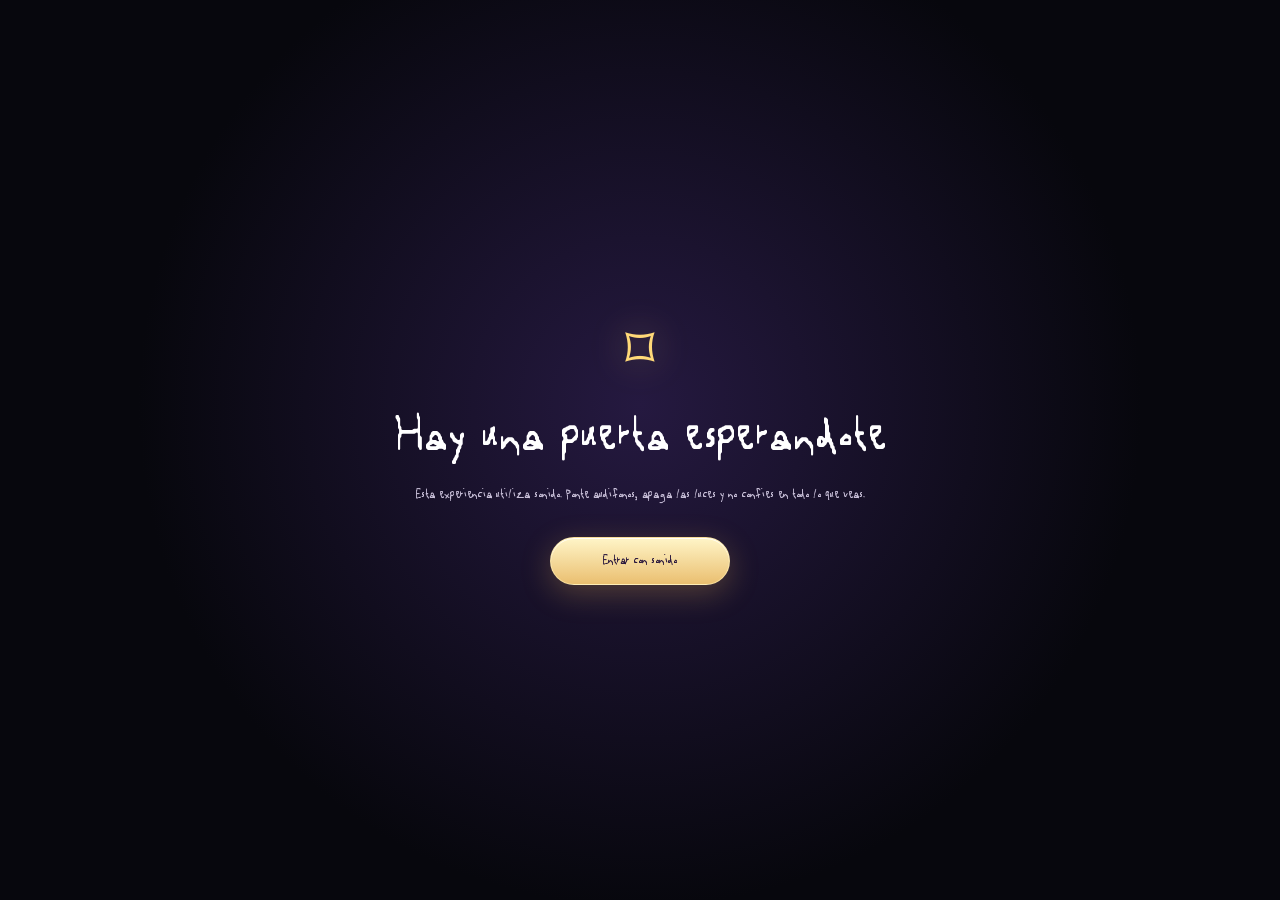
==== index.html @ 6c10de44 "Primer commit" ====
<!DOCTYPE html>
<html lang="es">
<head>
  <meta charset="UTF-8">
  <meta
    name="viewport"
    content="width=device-width, initial-scale=1, viewport-fit=cover"
  >
  <meta name="theme-color" content="#080611">

    <link rel="stylesheet" href="./css/global.css"/>
    <link rel="stylesheet" href="./css/pantalla_de_sonido.css"/>
    <link rel="stylesheet" href="./css/escena_1.css"/>
    <link rel="stylesheet" href="./css/escena_2_t_nel.css"/>
    <link rel="stylesheet" href="./css/escena_3_webie.css"/>
    <link rel="stylesheet" href="./css/talism_n.css"/>
    <link rel="stylesheet" href="./css/escena_4_sala_y_minijuego.css"/>
    <link rel="stylesheet" href="./css/escena_5_final.css"/>

  <title>Una puerta para ti</title>
  <link rel="preload" href="./media/img/tunnel_last_anim.webp" as="image">

</head>

<body>
  <div id="soundGate">
    <div class="gate-card">
      <div class="gate-symbol">⌑</div>
      <h1>Hay una puerta esperandote</h1>
      <p>
        Esta experiencia utiliza sonido. Ponte audifonos,
        apaga las luces y no confies en todo lo que veas.
      </p>
      <button id="startExperience" class="primary-button">
        Entrar con sonido
      </button>
    </div>
  </div>

  <!-- ESCENA 1 -->
  <section id="scene1" class="scene active">
    <div class="scene1-light"></div>
    <audio id="musicaFondo" src="./media/sounds/firstAudio.mp3" loop style="display: none;"></audio>
    <h2 id="invitation" class="invitation">
      Cuidado con lo que deseas…<br>
      ¿Lista para entrar?
    </h2>

    <div id="mouseTracks" class="mouse-tracks" aria-hidden="true">
      <!-- 
      <span>•</span><span>•</span><span>•</span><span>•</span>
      <span>•</span><span>•</span><span>•</span><span>•</span>
      <span>•</span><span>•</span><span>•</span><span>•</span>
       -->
    </div>


    <button id="littleDoor" class="little-door" aria-label="Abrir la pequeña puerta">
      <!-- 
      <span class="door-frame"></span>
      <span class="door-panel">
        <span class="door-detail"></span>
        <span class="knob"></span>
      </span> 
      -->
    </button>

    <div id="doorHint" class="door-hint">Haz clic en la puerta</div>
  </section>

  <!-- ESCENA 2 -->
    <audio id="audioSusurros" src="./media/sounds/WhispersSusurros.mp3" loop style="display: none;"></audio>  <section id="scene2" class="scene" aria-label="Túnel">

    <div class="tunnel"></div>
    <div class="tunnel-instruction">
      <h2>Sigue avanzando</h2>
      <p>Haz clic para agarrarte de la tela del tunel</p>
    </div>

    <div class="progress-track">
      <div id="tunnelProgress"></div>
    </div>

    <div id="leftHand" class="pov-hand left"></div>
    <div id="rightHand" class="pov-hand right"></div>

    <div id="whisper" class="whisper">Ven a caaaasa…</div>
  </section>

  <!-- ESCENA 3 -->
  <section id="scene3" class="scene">
    <div class="fog"></div>

    <div id="rider" class="rider">
      <div class="bike-wheel one"></div>
      <div class="bike-wheel two"></div>
      <div class="bike-body"></div>
      <div class="webie-body"></div>
      <div class="webie-head">
        <!-- <div id="mask" class="mask">☠</div> -->
        <div id="mask" class="mask"></div>
      </div>
    </div>

    <div class="dialogue">
      <strong>Webie</strong>
      <div id="dialogueText"></div>
      <button id="dialogueNext">Continuar ▸</button>
    </div>

    <div id="thrownTalisman" class="thrown-talisman">
      <svg class="talisman-svg" viewBox="0 0 100 100">
        <path
          class="talisman-stone"
          fill-rule="evenodd"
          d="M50 7 L94 86 Q96 92 88 91 L12 91 Q4 92 8 84 Z
             M50 37 A14 14 0 1 0 50 65 A14 14 0 1 0 50 37"
        />
        <path class="talisman-lines" d="M20 79 Q39 57 50 19 M81 79 Q63 58 50 19"/>
      </svg>
    </div>
  </section>

  <!-- ESCENA 4 -->
  <section id="scene4" class="scene">
    <div class="room">
      <div class="room-floor"></div>

      <div class="painting"></div>

      <div class="sofa">
        <div class="sofa-seat"></div>
      </div>

      <div class="clock">
        <div class="clock-face"></div>
        <div class="pendulum"></div>
      </div>

      <button id="buttonPainting" class="hidden-button" aria-label="Botón oculto">
        <span></span><span></span><span></span><span></span>
      </button>

      <button id="buttonSofa" class="hidden-button" aria-label="Botón oculto">
        <span></span><span></span><span></span><span></span>
      </button>

      <button id="buttonClock" class="hidden-button" aria-label="Botón oculto">
        <span></span><span></span><span></span><span></span>
      </button>

      <div id="lens" class="lens"></div>

      <button id="dragTalisman" class="drag-talisman" aria-label="Arrastrar talismán">
        <svg class="talisman-svg" viewBox="0 0 100 100">
          <path
            class="talisman-stone"
            fill-rule="evenodd"
            d="M50 7 L94 86 Q96 92 88 91 L12 91 Q4 92 8 84 Z
               M50 37 A14 14 0 1 0 50 65 A14 14 0 1 0 50 37"
          />
          <path class="talisman-lines" d="M20 79 Q39 57 50 19 M81 79 Q63 58 50 19"/>
        </svg>
      </button>

      <div id="enemyHand" class="hand-enemy">
        <div class="metal-palm"></div>
        <div class="needle"></div>
        <div class="needle"></div>
        <div class="needle"></div>
        <div class="needle"></div>
        <div class="needle"></div>
      </div>
    </div>

    <div class="game-hud">
      <div class="counter">
        Botones: <span id="buttonCount">0</span>/3
      </div>

      <div class="danger-track">
        <div id="dangerBar"></div>
      </div>
    </div>

    <p class="game-tip">
      Arrastra el talisman. Su agujero revela lo que la casa intenta esconder.
    </p>

    <div id="gameOver" class="game-over hidden">
      <div class="game-over-card">
        <h2>Te encontro</h2>
        <p>La casa cerro sus puertas. Pero todavia puedes intentarlo otra vez.</p>
        <button id="retryGame" class="primary-button">Volver a intentarlo</button>
      </div>
    </div>
  </section>

  <!-- ESCENA 5 -->
  <section id="scene5" class="scene">
    <div class="warm-room"></div>
    <div id="fireflies"></div>
    <div id="flowerBed" class="flower-bed"></div>

    <div class="final-content">
      <h1 class="final-title">La casa estaba guardando algo para ti…</h1>

      <div class="cake">
        <div class="candles" id="candles">
          <div class="candle"><span class="flame"></span></div>
          <div class="candle"><span class="flame"></span></div>
          <div class="candle"><span class="flame"></span></div>
          <div class="candle"><span class="flame"></span></div>
          <div class="candle"><span class="flame"></span></div>
        </div>

        <div class="cake-top"></div>
        <div class="cake-body"></div>

        <div class="cake-writing">
          Feliz cumpleaños,<br>
          <span data-girlfriend-name>Mi amor</span>
        </div>
      </div>

      <button id="wishButton" class="primary-button">
        Pedir un deseo
      </button>
    </div>

    <div id="starDust" class="star-dust"></div>

    <div id="letterModal" class="letter-modal">
      <div class="letter-layout">
        <article class="letter-paper">
          <h2>
            Para <span data-girlfriend-name>mi amor</span>:
          </h2>

          <div id="letterText"></div>

          <p id="signature" class="signature"></p>

          <button id="replay" class="replay">
            Volver a vivir la aventura
          </button>
        </article>

        <div class="polaroids">
          <div class="polaroid">
            <div id="photoOne" class="polaroid-image">♡</div>
            <p>Nosotros dos juntos</p>
          </div>

          <div class="polaroid">
            <div id="photoTwo" class="polaroid-image">♡</div>
            <p>Comiendo sushi</p>
          </div>
        </div>
      </div>
    </div>
  </section>

  <div id="whiteFlash" class="white-flash"></div>
  <div class="screen-vignette"></div>
  <script type="module" src="./js/main.js"></script>
</body >
</html>
---- css/global.css ----
:root {
    --ink: #07070d;
    --violet: #342263;
    --blue: #263c67;
    --gold: #ffd978;
    --green: #83b77a;
    --cream: #fff4d4;
    --danger: 0;
}

* {
    box-sizing: border-box;
}

@font-face {
    font-family: 'SlenderFont';
    src: url('../media/font/OMORI_GAME.ttf') format('truetype');
    font-weight: normal;
    font-style: normal;
    font-display: swap;
}


html,
body {
    width: 100%;
    height: 100%;
    margin: 0;
    overflow: hidden;
    background: #05050a;
    color: white;
    font-family: 'SlenderFont', Georgia, "Times New Roman", serif;
}

button {
    font: inherit;
}

/* La tipografía narrativa de las escenas 1 y 2 debe aplicarse también a
   botones y elementos con texto, sin afectar las escenas posteriores. */
#scene1,
#scene1 *,
#scene2,
#scene2 * {
    font-family: 'SlenderFont', Georgia, "Times New Roman", serif;
}

.scene {
    position: fixed;
    inset: 0;
    display: grid;
    place-items: center;
    visibility: hidden;
    opacity: 0;
    overflow: hidden;
    pointer-events: none;
    transition: opacity 900ms ease, visibility 900ms;
}

.scene.active {
    visibility: visible;
    opacity: 1;
    pointer-events: auto;
}

.hidden {
    display: none !important;
}

.screen-vignette {
    position: fixed;
    inset: 0;
    z-index: 100;
    pointer-events: none;
    background:
        radial-gradient(circle at center, transparent 35%, rgba(0, 0, 0, 0.3) 70%),
        linear-gradient(rgba(255, 255, 255, 0.018), rgba(0, 0, 0, 0.04));
    box-shadow: inset 0 0 100px #000;
    mix-blend-mode: multiply;
}

.primary-button {
    position: relative;
    z-index: 5;
    min-width: 180px;
    padding: 14px 24px;
    border: 1px solid rgba(255, 235, 172, 0.65);
    border-radius: 999px;
    color: #2b193e;
    background: linear-gradient(#fff5c8, #eabf70);
    box-shadow:
        0 8px 30px rgba(255, 197, 84, 0.25),
        inset 0 1px rgba(255, 255, 255, 0.9);
    cursor: pointer;
    transition: transform 180ms, box-shadow 180ms;
}

.primary-button:hover {
    transform: translateY(-2px) scale(1.03);
    box-shadow: 0 12px 35px rgba(255, 197, 84, 0.42);
}
---- css/pantalla_de_sonido.css ----
/* PANTALLA DE SONIDO */
#soundGate {
    position: fixed;
    inset: 0;
    z-index: 500;
    display: grid;
    place-items: center;
    padding: 24px;
    text-align: center;
    background:
        radial-gradient(circle at 50% 45%, #251940, #07070d 62%);
    transition: opacity 700ms, visibility 700ms;
}

#soundGate.closed {
    opacity: 0;
    visibility: hidden;
    pointer-events: none;
}

.gate-card {
    max-width: 520px;
}

.gate-symbol {
    margin-bottom: 16px;
    color: var(--gold);
    font-size: 58px;
    filter: drop-shadow(0 0 18px rgba(255, 216, 120, 0.45));
    animation: gateFloat 2.4s ease-in-out infinite;
}

.gate-card h1 {
    margin: 0 0 10px;
    font-size: clamp(30px, 7vw, 60px);
    font-weight: 400;
}

.gate-card p {
    margin: 0 0 28px;
    color: #c8bfd8;
    line-height: 1.7;
}

@keyframes gateFloat {
    50% {
        transform: translateY(-8px);
    }
}
---- css/escena_1.css ----
/* ESCENA 1 */
#scene1 {
    background:
        linear-gradient(rgba(2, 2, 8, 0.8), rgba(2, 2, 8, 0.94)),
        repeating-linear-gradient(90deg,
            #272233 0 4px,
            #17131f 4px 34px,
            #31283d 34px 37px,
            #17131f 37px 68px);
    perspective: 900px;
}
*/


.invitation {
    position: absolute;
    top: 12%;
    width: min(90%, 650px);
    margin: 0;
    color: #f6e9d3;
    text-align: center;
    font-family: 'SlenderFont';
    font-size: clamp(22px, 4vw, 38px);
    font-weight: 400;
    letter-spacing: 0.02em;
    text-shadow: 0 0 14px #000, 2px 2px #302141;
    opacity: 0;
    transform: translateY(-8px);
    transition: opacity 1s, transform 1s;
}

.invitation.visible {
    opacity: 1;
    transform: translateY(0);
    animation: nervousText 2.8s infinite;
}

@keyframes nervousText {

    0%,
    100% {
        translate: 0 0;
    }

    48% {
        translate: 0.5px -0.5px;
    }

    50% {
        translate: -0.5px 0.5px;
    }
}

.scene1-light {
    position: absolute;

    width: clamp(320px, 46.8vw, 535px);
    height: auto;
    aspect-ratio: 768 / 1024;

    bottom: 13%;
    padding: 0;
    border: 0;
    transform: translateY(26.8%);
    transition: 0.85s;

    background: url("../media/img/door_glow.webp") no-repeat center;
    background-size: contain;
    pointer-events: none;

    -webkit-mask-image: radial-gradient(ellipse at center, black 10%, transparent 100%);
    mask-image: radial-gradient(ellipse at center, black 10%, transparent 100%);
}

.little-door {
    position: absolute;
    bottom: 13%;

    width: clamp(90px, 13vw, 150px);
    height: auto;
    aspect-ratio: 213 / 360;

    padding: 0;
    border: 0;
    background: url("../media/img/door_texture.jpg") no-repeat center;
    background-size: contain;
    cursor: pointer;
    transition: 0.85s;
    transform-origin: left;
    transform-style: preserve-3d;

    filter: drop-shadow(0 20px 20px rgba(0, 0, 0, 0.65));
}


.little-door.open {
    transform: rotateY(-116deg);
}

.door-hint {
    position: absolute;
    bottom: 5%;
    color: #a99ab8;
    font-size: 14px;
    letter-spacing: 0.14em;
    text-transform: uppercase;
    opacity: 0;
    transition: opacity 600ms;
}

.door-hint.visible {
    opacity: 1;
}

.mouse-tracks {
    position: absolute;
    top: 67%;
    left: -10%;
    display: flex;
    gap: 27px;
    color: rgba(240, 225, 201, 0.6);
    font-size: 16px;
    opacity: 0;
    pointer-events: none;
}

.mouse-tracks.walking {
    animation: mouseRun 2.5s linear forwards;
}

.mouse-tracks span:nth-child(even) {
    transform: translateY(10px) rotate(30deg);
}

@keyframes mouseRun {
    0% {
        left: -10%;
        opacity: 0;
    }

    10%,
    80% {
        opacity: 1;
    }

    100% {
        left: 108%;
        opacity: 0;
    }
}
---- css/escena_2_t_nel.css ----
/* ESCENA 2: TÚNEL */
#scene2 {
    background: #080411;
    cursor: pointer;

}

.tunnel {
    position: absolute;
    inset: 0%;
    background: url("../media/img/tunnel.webp") no-repeat center fixed;
    background-size: 100%;
    height: 100vh;
    margin: 0;

    filter: saturate(0.9);
}

.tunnel-lastframe {
    position: absolute;
    inset: 0%;
    background: url("../media/img/tunnel_last_anim.webp") no-repeat center fixed;
    background-size: 100%;
    height: 100vh;
    margin: 0;

}


.tunnel-instruction {
    position: absolute;
    top: 10%;
    z-index: 4;
    max-width: 90%;
    text-align: center;
    text-shadow: 0 3px 10px #000;

    opacity: 0;
    transition: 0.75s;
}

.tunnel-instruction h2 {
    margin: 0 0 8px;
    font-size: clamp(25px, 5vw, 45px);
    font-weight: 400;
}

.tunnel-instruction p {
    margin: 0;
    color: #c8bed9;
}

.tunnel-instruction.visible {
    opacity: 1;
}

.progress-track {
    position: absolute;
    top: 23%;
    z-index: 4;
    width: min(380px, 74vw);
    height: 7px;
    overflow: hidden;
    border: 1px solid rgba(255, 255, 255, 0.25);
    border-radius: 99px;
    background: rgba(0, 0, 0, 0.4);
    opacity: 0;
    transition: 0.75s;
}

.progress-track.visible {
    opacity: 1;
    transition: 0s;
}

#tunnelProgress {
    width: 0;
    height: 100%;
    background: linear-gradient(90deg, #8ea7dc, #fff0b1);
    box-shadow: 0 0 16px #9dc5ff;
    transition: width 400ms;
}

.pov-hand {
    position: absolute;
    bottom: -30%;
    z-index: 5;
    width: clamp(900px, 130vw, 2400px);
    aspect-ratio: 16 / 9;
    height: auto;
    background-repeat: no-repeat;
    background-position: center;
    background-size: contain;
    filter: drop-shadow(0 13px 12px #000);
    transform-origin: bottom center;
}

.pov-hand.left {
    left: -25%;
    background-image: url("../media/coraline/brazo1.png");
    transform: rotate(-8deg);
}

.pov-hand.right {
    right: -25%;
    background-image: url("../media/coraline/brazo2.png");
    transform: rotate(8deg);
}


.pov-hand.left.pull {
    animation: pullLeft 600ms ease;
}

.pov-hand.right.pull {
    animation: pullRight 600ms ease;
}

@keyframes pullLeft {
    40% {
        transform: translate(25%, -31%) rotate(10deg);
    }
}

@keyframes pullRight {
    40% {
        transform: translate(-25%, -31%) rotate(-10deg);
    }
}

.whisper {
    position: absolute;
    right: 8%;
    top: 43%;
    z-index: 4;
    color: rgba(231, 220, 255, 0);
    font-size: clamp(17px, 4vw, 32px);
    font-style: italic;
    text-shadow: 0 0 12px #b8a7ff;
    pointer-events: none;
}

.whisper.speaking {
    animation: whisper 2.8s ease;
}

@keyframes whisper {

    0%,
    100% {
        opacity: 0;
        transform: translateX(30px);
    }

    35%,
    70% {
        opacity: 0.65;
        color: rgba(231, 220, 255, 0.65);
        transform: translateX(0);
    }
}
---- css/escena_3_webie.css ----
/* ESCENA 3: WEBIE */
#scene3 {
    background:
        linear-gradient(rgba(65, 69, 77, 0.78), rgba(16, 18, 24, 0.96)),
        repeating-linear-gradient(90deg,
            #656a71 0 2px,
            #454950 2px 90px);
}

.fog {
    position: absolute;
    inset: -30%;
    background:
        radial-gradient(ellipse, rgba(223, 229, 230, 0.22), transparent 55%);
    filter: blur(14px);
    animation: fogMove 8s linear infinite alternate;
}

@keyframes fogMove {
    to {
        transform: translateX(20%) scale(1.15);
    }
}

.rider {
    position: absolute;
    left: 50%;
    bottom: 28%;
    width: 280px;
    height: 250px;
    z-index: 2;
    transform: translateX(120vw) rotate(-8deg);
    transition: transform 1.25s cubic-bezier(.14, .76, .25, 1);
}

.rider.arrived {
    transform: translateX(-50%) rotate(0);
}

/* .bike-wheel {
    position: absolute;
    bottom: 0;
    width: 86px;
    height: 86px;
    border: 9px solid #11141a;
    border-radius: 50%;
    box-shadow: inset 0 0 0 3px #80868d;
}

.bike-wheel::after {
    content: "";
    position: absolute;
    inset: 12px;
    border: 1px dashed #8b9299;
    border-radius: 50%;
}

.bike-wheel.one {
    left: 19px;
}

.bike-wheel.two {
    right: 15px;
} */

.bike-body {
    /* position: absolute;
    left: 70px;
    bottom: 44px;
    width: 150px;
    height: 45px;
    border-radius: 50% 15% 30% 20%;
    background: linear-gradient(#2f3b45, #11161c);
    transform: skewX(-15deg);
    box-shadow: 0 8px 13px #000; */

        position: absolute;

            left: 69%;
            transform: translateX(-50%);
            top: 39%;
            width: 24vw;
            height: auto;
            aspect-ratio: 667/438;

            background: url("../media/img/moto.png") center / contain no-repeat;
            background-size: 100%;
}

.webie-body {
    position: absolute;

    left: 50%;
    transform: translateX(-50%);
    top: -45%;
    width: 20vw;
    height: auto;
    aspect-ratio: 1;

    background: url("../media/webie/webie_1_body.png") center / contain no-repeat;
    background-size: 100%;
    /* background: linear-gradient(90deg, #252a34, #11141a); */
    /* transform: rotate(-8deg); */
}

.webie-head {
    position: absolute;

    left: 50%;
    transform: translateX(-50%);
    top: -45%;
    width: 20vw;
    height: auto;
    aspect-ratio: 1;

    background: url("../media/webie/webie_1_head.png") center / contain no-repeat;
    background-size: 100%;
    animation: 0.4s;
}

.webie-head.tilt {
    top: -44%;
}

/* .mask {
    position: absolute;
    inset: -3px;
    display: grid;
    place-items: center;
    border-radius: 42%;
    color: #1a1c20;
    background: linear-gradient(120deg, #d2d7d7, #626a6d);
    font-size: 40px;
    transition: transform 700ms;
    transform-origin: top center;
}

.mask.lifted {
    transform: translateY(-70%) rotate(-22deg);
}  */

.dialogue {
    position: absolute;
    left: 50%;
    bottom: 5%;
    z-index: 5;
    width: min(780px, 92%);
    min-height: 125px;
    padding: 21px 26px;
    border: 1px solid rgba(210, 222, 231, 0.3);
    border-radius: 8px;
    background: rgba(8, 11, 17, 0.89);
    box-shadow: 0 18px 50px #000;
    transform: translateX(-50%);
}

.dialogue strong {
    color: #b6d0cf;
    letter-spacing: 0.1em;
    text-transform: uppercase;
}

#dialogueText {
    min-height: 48px;
    color: #e8eaec;
    line-height: 1.6;
}

#dialogueNext {
    float: right;
    padding: 7px 13px;
    border: 0;
    color: #d8e6e4;
    background: transparent;
    cursor: pointer;
}

.thrown-talisman {
    position: absolute;
    z-index: 10;
    width: 85px;
    height: 85px;
    opacity: 0;
    filter: drop-shadow(0 0 12px #b5ff97);
    pointer-events: none;
}

.thrown-talisman.throw {
    animation: throwTalisman 1.15s ease-in forwards;
}

@keyframes throwTalisman {
    0% {
        left: 50%;
        top: 42%;
        opacity: 1;
        transform: scale(.3) rotate(0);
    }

    100% {
        left: calc(100% - 115px);
        top: calc(100% - 120px);
        opacity: 1;
        transform: scale(1) rotate(760deg);
    }
}
---- css/talism_n.css ----
/* TALISMÁN */
.talisman-svg {
    width: 100%;
    height: 100%;
    overflow: visible;
}

.talisman-stone {
    fill: #739f68;
    stroke: #b1d99d;
    stroke-width: 4;
}

.talisman-lines {
    fill: none;
    stroke: rgba(31, 68, 37, 0.7);
    stroke-width: 2;
}
---- css/escena_4_sala_y_minijuego.css ----
/* ESCENA 4: SALA Y MINIJUEGO */
#scene4 {
    display: block;
    background: #111620;
}

.game-hud {
    position: absolute;
    top: max(15px, env(safe-area-inset-top));
    left: 50%;
    z-index: 30;
    display: flex;
    align-items: center;
    gap: 18px;
    width: min(90%, 680px);
    padding: 10px 16px;
    border: 1px solid rgba(202, 218, 223, 0.2);
    border-radius: 999px;
    background: rgba(6, 10, 15, 0.78);
    backdrop-filter: blur(8px);
    transform: translateX(-50%);
}

.counter {
    min-width: 110px;
    color: #d8e7e4;
    font-size: 14px;
    letter-spacing: 0.08em;
    text-transform: uppercase;
}

.danger-track {
    flex: 1;
    height: 9px;
    overflow: hidden;
    border-radius: 99px;
    background: #232933;
    box-shadow: inset 0 0 5px #000;
}

#dangerBar {
    width: 0;
    height: 100%;
    background: linear-gradient(90deg, #c49448, #9c2737);
    box-shadow: 0 0 10px #e34a55;
    transition: width 500ms;
}

.room {
    position: absolute;
    inset: 0;
    overflow: hidden;
    background:
        linear-gradient(rgba(28, 36, 49, 0.48), rgba(4, 8, 13, 0.72)),
        repeating-linear-gradient(90deg,
            #28313d 0 3px,
            #1b222d 3px 76px);
    filter: grayscale(0.35) saturate(0.65);
}

.room-floor {
    position: absolute;
    left: -10%;
    right: -10%;
    bottom: -5%;
    height: 36%;
    background:
        repeating-linear-gradient(100deg,
            #15181d 0 35px,
            #292d32 36px 39px,
            #15181d 40px 75px);
    transform: perspective(700px) rotateX(58deg);
    transform-origin: bottom;
    box-shadow: inset 0 20px 40px #05070a;
}

.painting {
    position: absolute;
    top: 19%;
    left: 12%;
    width: clamp(120px, 19vw, 255px);
    height: clamp(105px, 29vh, 235px);
    border: 13px ridge #33333b;
    background:
        radial-gradient(circle at 60% 40%, #6a747a, transparent 15%),
        linear-gradient(130deg, #11171c, #36434b 45%, #101317);
    box-shadow: 12px 16px 25px rgba(0, 0, 0, .6);
    transform: rotate(-2deg);
}

.painting::after {
    content: "";
    position: absolute;
    inset: 12%;
    border-radius: 50% 50% 40% 40%;
    background: rgba(3, 5, 8, 0.55);
    clip-path: polygon(35% 0, 65% 0, 85% 100%, 15% 100%);
}

.sofa {
    position: absolute;
    left: 31%;
    bottom: 15%;
    width: clamp(270px, 42vw, 610px);
    height: clamp(140px, 30vh, 280px);
    border-radius: 42% 42% 13% 13% / 42% 42% 16% 16%;
    background:
        repeating-linear-gradient(90deg,
            rgba(255, 255, 255, .035) 0 4px,
            transparent 4px 45px),
        linear-gradient(#37404b, #171d25);
    border: 5px solid #10151b;
    box-shadow: 0 25px 45px #000;
}

.sofa::before,
.sofa::after {
    content: "";
    position: absolute;
    bottom: -24%;
    width: 24px;
    height: 30%;
    background: #12151a;
}

.sofa::before {
    left: 13%;
}

.sofa::after {
    right: 13%;
}

.sofa-seat {
    position: absolute;
    left: 5%;
    right: 5%;
    bottom: 6%;
    height: 38%;
    border: 4px solid #171c23;
    border-radius: 18px 18px 28px 28px;
    background: #29323d;
    box-shadow: inset 0 9px 13px rgba(255, 255, 255, .04);
}

.clock {
    position: absolute;
    top: 14%;
    right: 8%;
    width: clamp(90px, 13vw, 155px);
    height: 67%;
    border: 7px ridge #26272c;
    border-radius: 60px 60px 4px 4px;
    background: linear-gradient(90deg, #15171b, #313239, #111317);
    box-shadow: 14px 16px 28px #000;
    transform: skewY(-1deg);
}

.clock-face {
    position: absolute;
    top: 5%;
    left: 12%;
    width: 76%;
    aspect-ratio: 1;
    border: 8px solid #191d22;
    border-radius: 50%;
    background:
        conic-gradient(from 2deg, #9399a0 0 1deg, #d8d5c8 1deg 29deg);
    box-shadow: inset 0 0 15px #000;
}

.clock-face::before,
.clock-face::after {
    content: "";
    position: absolute;
    left: 50%;
    top: 50%;
    width: 3px;
    height: 32%;
    background: #15181b;
    transform-origin: top;
}

.clock-face::before {
    transform: rotate(165deg);
}

.clock-face::after {
    transform: rotate(255deg);
    height: 23%;
}

.pendulum {
    position: absolute;
    left: 50%;
    top: 31%;
    width: 5px;
    height: 53%;
    background: #777052;
    transform-origin: top;
    animation: pendulum 1.4s ease-in-out infinite alternate;
}

.pendulum::after {
    content: "";
    position: absolute;
    left: 50%;
    bottom: -15px;
    width: 38px;
    height: 38px;
    border-radius: 50%;
    background: radial-gradient(circle at 35% 30%, #b6a760, #554719);
    transform: translateX(-50%);
}

@keyframes pendulum {
    from {
        rotate: -13deg;
    }

    to {
        rotate: 13deg;
    }
}

.hidden-button {
    position: absolute;
    z-index: 12;
    width: clamp(40px, 5vw, 60px);
    aspect-ratio: 1;
    padding: 0;
    border: 3px solid #050508;
    border-radius: 50%;
    opacity: 0.025;
    background:
        radial-gradient(circle at 32% 27%, #5e6370, #050508 48%, #000);
    box-shadow:
        inset 0 0 0 5px #121217,
        0 0 22px transparent;
    cursor: default;
    transition: opacity 180ms, filter 180ms, transform 180ms;
}

.hidden-button span {
    position: absolute;
    width: 15%;
    aspect-ratio: 1;
    border-radius: 50%;
    background: #020204;
    box-shadow: inset 0 1px 2px #4a4a4f;
}

.hidden-button span:nth-child(1) {
    left: 25%;
    top: 25%;
}

.hidden-button span:nth-child(2) {
    right: 25%;
    top: 25%;
}

.hidden-button span:nth-child(3) {
    left: 25%;
    bottom: 25%;
}

.hidden-button span:nth-child(4) {
    right: 25%;
    bottom: 25%;
}

.hidden-button::after {
    content: "";
    position: absolute;
    left: 47%;
    top: 73%;
    width: 2px;
    height: 42px;
    background: #09090c;
    transform: rotate(12deg);
}

.hidden-button.revealed {
    opacity: 1;
    filter: brightness(1.9) drop-shadow(0 0 13px white);
    transform: scale(1.08);
    cursor: pointer;
}

.hidden-button.collected {
    animation: collectButton 600ms ease forwards;
    pointer-events: none;
}

@keyframes collectButton {
    60% {
        opacity: 1;
        transform: scale(1.7) rotate(160deg);
        filter: brightness(4);
    }

    100% {
        opacity: 0;
        transform: scale(0) rotate(300deg);
    }
}

#buttonPainting {
    left: 20%;
    top: 29%;
}

#buttonSofa {
    left: 47%;
    top: 78%;
}

#buttonClock {
    right: 11%;
    top: 39%;
}

.lens {
    position: absolute;
    z-index: 20;
    width: 180px;
    height: 180px;
    border: 5px solid rgba(137, 191, 119, 0.7);
    border-radius: 50%;
    pointer-events: none;
    backdrop-filter: grayscale(1) brightness(1.8) contrast(1.5);
    box-shadow:
        0 0 0 9999px rgba(0, 0, 0, 0.08),
        inset 0 0 24px rgba(197, 255, 175, 0.3),
        0 0 20px rgba(139, 220, 111, 0.28);
    transform: translate(-50%, -50%);
}

.drag-talisman {
    position: absolute;
    z-index: 25;
    width: 72px;
    height: 72px;
    padding: 0;
    border: 0;
    background: transparent;
    filter: drop-shadow(0 0 10px #b6f794);
    transform: translate(-50%, -50%);
    cursor: grab;
    touch-action: none;
}

.drag-talisman:active {
    cursor: grabbing;
}

.hand-enemy {
    position: absolute;
    right: -2%;
    top: 21%;
    z-index: 18;
    width: min(470px, 48vw);
    height: 55%;
    pointer-events: none;
    filter: drop-shadow(-16px 18px 12px #000);
    transform:
        translateX(calc(108% - var(--danger) * 0.96%)) rotate(-9deg);
    transition: transform 800ms cubic-bezier(.2, .75, .2, 1);
}

.metal-palm {
    position: absolute;
    right: 0;
    top: 32%;
    width: 44%;
    height: 35%;
    border: 5px solid #281d1b;
    border-radius: 50% 20% 42% 20%;
    background:
        repeating-linear-gradient(30deg,
            transparent 0 10px,
            rgba(255, 255, 255, .06) 11px 12px),
        linear-gradient(120deg, #6d6058, #211b1b 70%);
    box-shadow: inset 0 0 25px #100b0b;
}

.needle {
    position: absolute;
    right: 32%;
    width: 58%;
    height: 8%;
    border: 3px solid #281c1a;
    border-radius: 100% 5px 5px 100%;
    background: linear-gradient(#92877f, #302625 50%, #756961);
    clip-path: polygon(0 50%, 100% 0, 100% 100%);
    transform-origin: right center;
}

.needle:nth-child(2) {
    top: 19%;
    rotate: 30deg;
}

.needle:nth-child(3) {
    top: 31%;
    rotate: 14deg;
}

.needle:nth-child(4) {
    top: 43%;
    rotate: 1deg;
}

.needle:nth-child(5) {
    top: 55%;
    rotate: -14deg;
}

.needle:nth-child(6) {
    top: 67%;
    rotate: -28deg;
}

.game-tip {
    position: absolute;
    left: 50%;
    bottom: 3%;
    z-index: 29;
    margin: 0;
    padding: 8px 14px;
    border-radius: 99px;
    color: #becbcf;
    background: rgba(4, 8, 12, 0.68);
    font-size: 13px;
    text-align: center;
    transform: translateX(-50%);
    pointer-events: none;
}

.game-over {
    position: absolute;
    inset: 0;
    z-index: 80;
    display: grid;
    place-items: center;
    padding: 22px;
    text-align: center;
    background: rgba(5, 4, 8, 0.92);
}

.game-over-card h2 {
    margin: 0 0 8px;
    color: #d2ccd7;
    font-size: clamp(35px, 8vw, 70px);
    font-weight: 400;
}

.game-over-card p {
    margin: 0 0 24px;
    color: #a99eaf;
}
---- css/escena_5_final.css ----
/* ESCENA 5: FINAL */
#scene5 {
    background:
        radial-gradient(circle at 50% 42%, rgba(255, 236, 154, 0.44), transparent 34%),
        linear-gradient(#624b7f 0 45%, #314f3f 45% 100%);
}

.warm-room {
    position: absolute;
    inset: 0;
    background:
        repeating-linear-gradient(90deg,
            rgba(255, 230, 184, 0.04) 0 5px,
            transparent 5px 75px);
    animation: warmReveal 1.8s both;
}

@keyframes warmReveal {
    from {
        filter: grayscale(1) brightness(.2);
    }

    to {
        filter: none;
    }
}

.magic-light {
    position: absolute;
    width: 6px;
    height: 6px;
    border-radius: 50%;
    background: #fff2a8;
    box-shadow: 0 0 12px 4px #fbd56e;
    animation: firefly 4s ease-in-out infinite alternate;
}

@keyframes firefly {
    to {
        transform: translate(35px, -65px) scale(.5);
        opacity: .45;
    }
}

.flower-bed {
    position: absolute;
    left: 0;
    right: 0;
    bottom: 0;
    height: 28%;
    overflow: hidden;
    pointer-events: none;
}

.flower {
    position: absolute;
    bottom: -15px;
    width: 8px;
    height: var(--height);
    border-radius: 9px;
    background: linear-gradient(90deg, #245335, #72a35a);
    transform-origin: bottom;
    animation: growFlower 1.6s cubic-bezier(.13, .8, .18, 1) both;
    animation-delay: var(--delay);
}

.flower::before,
.flower::after {
    content: "";
    position: absolute;
    top: -18px;
    width: 29px;
    height: 39px;
    border-radius: 80% 15% 80% 20%;
    background: var(--color);
    box-shadow: 0 0 14px var(--color);
}

.flower::before {
    left: -20px;
    rotate: -23deg;
}

.flower::after {
    left: 1px;
    rotate: 23deg;
    transform: scaleX(-1);
}

@keyframes growFlower {
    from {
        transform: scaleY(0);
    }
}

.final-content {
    position: relative;
    z-index: 10;
    display: flex;
    flex-direction: column;
    align-items: center;
    margin-top: -2vh;
    text-align: center;
}

.final-title {
    margin: 0 0 7px;
    color: #fff4ca;
    font-size: clamp(25px, 5vw, 52px);
    font-weight: 400;
    text-shadow: 0 3px 15px #30192e;
}

.cake {
    position: relative;
    width: clamp(250px, 43vw, 430px);
    height: clamp(180px, 31vw, 300px);
    margin-top: 60px;
    filter: drop-shadow(0 24px 22px rgba(38, 14, 26, 0.45));
}

.cake-top {
    position: absolute;
    left: 5%;
    right: 5%;
    top: 3%;
    height: 31%;
    border-radius: 50%;
    background: radial-gradient(ellipse at center, #ffd9e3, #e783a8 68%, #a43f67);
    border: 4px solid #8d3f62;
    z-index: 2;
}

.cake-body {
    position: absolute;
    left: 5%;
    right: 5%;
    top: 18%;
    height: 65%;
    border-radius: 0 0 35px 35px;
    background:
        repeating-linear-gradient(0deg,
            #f6b4c9 0 29px,
            #fff0d2 30px 48px,
            #cb638b 49px 57px);
    border: 4px solid #8d3f62;
    overflow: hidden;
}

.cake-writing {
    position: absolute;
    left: 7%;
    right: 7%;
    top: 38%;
    z-index: 4;
    color: #79254e;
    font-family: "Brush Script MT", cursive;
    font-size: clamp(21px, 4vw, 42px);
    line-height: 1.05;
    transform: rotate(-2deg);
    text-shadow: 0 1px #ffd8e5;
}

.candles {
    position: absolute;
    left: 16%;
    right: 16%;
    top: -29%;
    z-index: 1;
    display: flex;
    justify-content: space-around;
}

.candle {
    position: relative;
    width: 12px;
    height: 70px;
    border-radius: 5px;
    background: repeating-linear-gradient(30deg, #fff1bb 0 7px, #dd7c9f 8px 14px);
}

.flame {
    position: absolute;
    left: 50%;
    top: -29px;
    width: 17px;
    height: 29px;
    border-radius: 50% 50% 40% 40%;
    background: radial-gradient(circle at 50% 68%, white, #ffd859 35%, #e77b2e 72%);
    box-shadow: 0 0 19px 6px #ffd65b;
    transform: translateX(-50%);
    animation: flame 700ms infinite alternate;
    transition: opacity 450ms, transform 450ms;
}

.candles.out .flame {
    opacity: 0;
    transform: translateX(-50%) scale(0);
}

@keyframes flame {
    to {
        transform: translateX(-50%) skewX(6deg) scale(.88, 1.05);
    }
}

#wishButton {
    margin-top: -10px;
}

.star-dust {
    position: absolute;
    inset: 0;
    z-index: 20;
    overflow: hidden;
    pointer-events: none;
}

.star {
    position: absolute;
    left: 50%;
    top: 55%;
    color: #fff2a1;
    font-size: var(--size);
    text-shadow: 0 0 10px #fff;
    animation: explodeStar 1.8s ease-out forwards;
}

@keyframes explodeStar {
    to {
        opacity: 0;
        transform:
            translate(var(--x), var(--y)) rotate(var(--rotation)) scale(.2);
    }
}

.letter-modal {
    position: absolute;
    inset: 0;
    z-index: 40;
    display: grid;
    place-items: center;
    padding: 25px;
    overflow-y: auto;
    background: rgba(22, 11, 31, 0.76);
    backdrop-filter: blur(9px);
    opacity: 0;
    visibility: hidden;
    transition: opacity 900ms, visibility 900ms;
}

.letter-modal.visible {
    opacity: 1;
    visibility: visible;
}

.letter-layout {
    display: grid;
    grid-template-columns: minmax(260px, 540px) minmax(200px, 410px);
    gap: 35px;
    align-items: center;
    width: min(1050px, 100%);
    margin: auto;
}

.letter-paper {
    position: relative;
    padding: clamp(25px, 5vw, 55px);
    color: #4e3547;
    background:
        linear-gradient(rgba(255, 255, 255, .2), transparent),
        #fff5dc;
    box-shadow: 0 25px 60px rgba(0, 0, 0, .4);
    transform: rotate(-1deg);
}

.letter-paper::before {
    content: "";
    position: absolute;
    inset: 12px;
    border: 1px solid rgba(123, 73, 91, 0.25);
    pointer-events: none;
}

.letter-paper h2 {
    margin-top: 0;
    color: #793f64;
    font-weight: 400;
}

#letterText {
    white-space: pre-line;
    line-height: 1.75;
}

.signature {
    text-align: right;
    font-family: "Brush Script MT", cursive;
    font-size: 28px;
}

.polaroids {
    position: relative;
    min-height: 460px;
}

.polaroid {
    position: absolute;
    width: min(225px, 60vw);
    padding: 12px 12px 46px;
    color: #614756;
    background: #fffaf0;
    box-shadow: 0 15px 25px rgba(0, 0, 0, .35);
}

.polaroid:first-child {
    left: 0;
    top: 20px;
    rotate: -8deg;
}

.polaroid:last-child {
    right: 0;
    top: 200px;
    rotate: 7deg;
}

.polaroid::before {
    content: "";
    position: absolute;
    left: 50%;
    top: -150px;
    width: 1px;
    height: 150px;
    background: linear-gradient(transparent, #ecd377);
}

.polaroid-image {
    display: grid;
    place-items: center;
    width: 100%;
    aspect-ratio: 1 / 1.08;
    overflow: hidden;
    color: rgba(255, 255, 255, .8);
    background:
        radial-gradient(circle at 50% 35%, #e9afca, transparent 30%),
        linear-gradient(145deg, #685989, #3e6b70);
    font-size: 58px;
}

.polaroid-image img {
    width: 100%;
    height: 100%;
    object-fit: cover;
}

.polaroid p {
    position: absolute;
    left: 0;
    right: 0;
    bottom: 4px;
    margin: 0;
    text-align: center;
    font-family: "Brush Script MT", cursive;
    font-size: 20px;
}

.replay {
    margin-top: 24px;
    padding: 8px 14px;
    border: 0;
    color: #75556a;
    background: transparent;
    cursor: pointer;
    text-decoration: underline;
}

.white-flash {
    position: fixed;
    inset: 0;
    z-index: 300;
    background: white;
    opacity: 0;
    visibility: hidden;
    pointer-events: none;
}

.white-flash.flash {
    animation: whiteFlash 1.4s ease;
}

@keyframes whiteFlash {
    0% {
        opacity: 0;
        visibility: visible;
    }

    25% {
        opacity: 1;
    }

    100% {
        opacity: 0;
        visibility: hidden;
    }
}

@media (max-width: 720px) {
    .dialogue {
        bottom: 3%;
    }

    .rider {
        bottom: 34%;
        scale: .82;
    }

    .lens {
        width: 145px;
        height: 145px;
    }

    .drag-talisman {
        width: 60px;
        height: 60px;
    }

    .game-tip {
        width: 88%;
        bottom: 2%;
    }

    .letter-layout {
        grid-template-columns: 1fr;
    }

    .letter-modal {
        align-items: start;
    }

    .polaroids {
        min-height: 560px;
    }

    .polaroid:first-child {
        left: 4%;
    }

    .polaroid:last-child {
        right: 4%;
        top: 270px;
    }
}
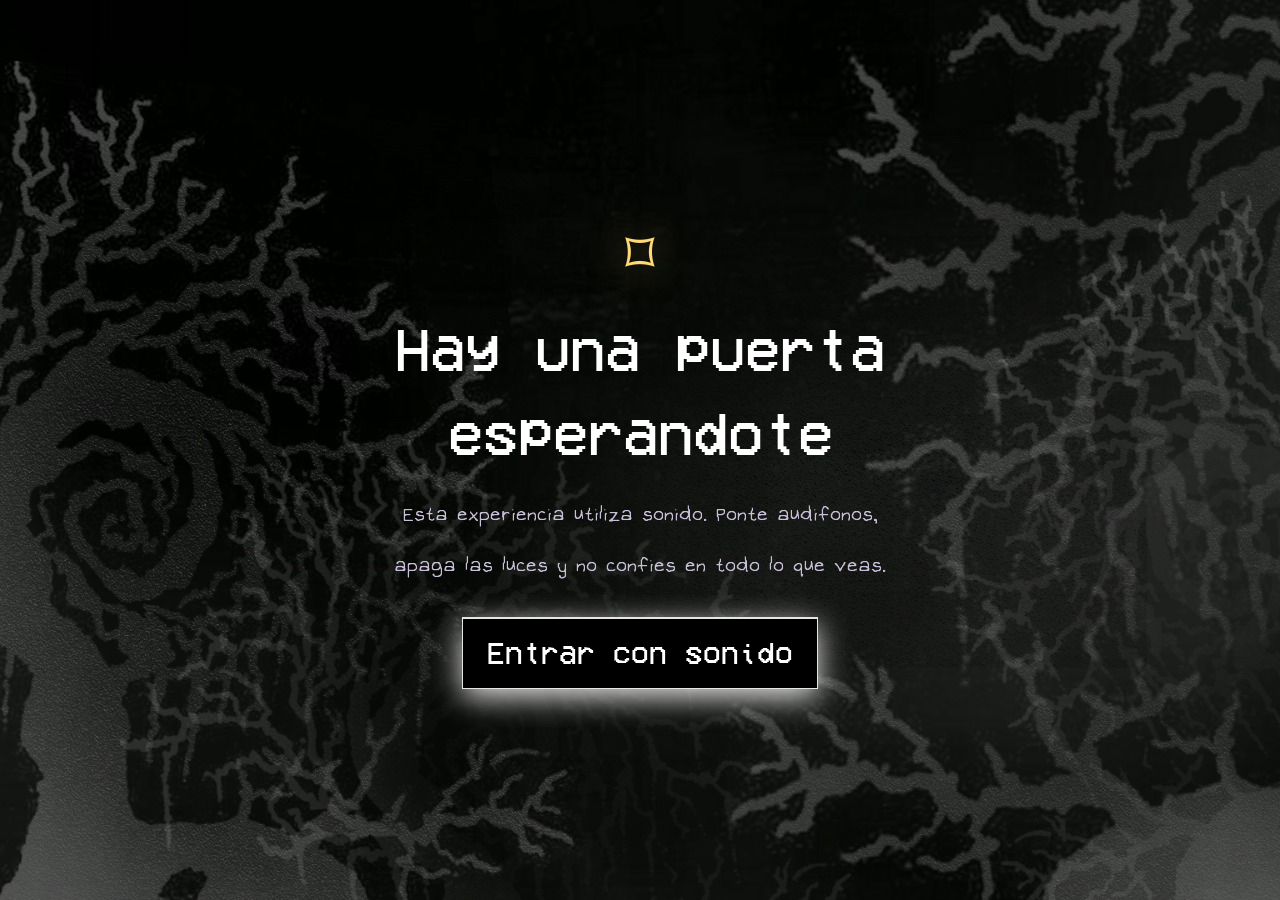
==== commit eaf7f1b0: "Escribe aquí una descripción breve de tus cambios" ====
--- a/index.html
+++ b/index.html
@@ -1,24 +1,22 @@
 <!DOCTYPE html>
 <html lang="es">
+
 <head>
   <meta charset="UTF-8">
-  <meta
-    name="viewport"
-    content="width=device-width, initial-scale=1, viewport-fit=cover"
-  >
+  <meta name="viewport" content="width=device-width, initial-scale=1, viewport-fit=cover">
   <meta name="theme-color" content="#080611">
 
-    <link rel="stylesheet" href="./css/global.css"/>
-    <link rel="stylesheet" href="./css/pantalla_de_sonido.css"/>
-    <link rel="stylesheet" href="./css/escena_1.css"/>
-    <link rel="stylesheet" href="./css/escena_2_t_nel.css"/>
-    <link rel="stylesheet" href="./css/escena_3_webie.css"/>
-    <link rel="stylesheet" href="./css/talism_n.css"/>
-    <link rel="stylesheet" href="./css/escena_4_sala_y_minijuego.css"/>
-    <link rel="stylesheet" href="./css/escena_5_final.css"/>
+  <link rel="stylesheet" href="./css/global.css" />
+  <link rel="stylesheet" href="./css/pantalla_de_sonido.css" />
+  <link rel="stylesheet" href="./css/escena_1.css" />
+  <link rel="stylesheet" href="./css/escena_2_t_nel.css" />
+  <link rel="stylesheet" href="./css/escena_3_webie.css" />
+  <link rel="stylesheet" href="./css/talism_n.css" />
+  <link rel="stylesheet" href="./css/escena_4_sala_y_minijuego.css" />
+  <link rel="stylesheet" href="./css/escena_5_final.css" />
 
   <title>Una puerta para ti</title>
-  <link rel="preload" href="./media/img/tunnel_last_anim.webp" as="image">
+  <link rel="preload" href="./media/img/tunnel_last_anim.webp" as="image" type="image/webp">
 
 </head>
 
@@ -47,7 +45,7 @@
     </h2>
 
     <div id="mouseTracks" class="mouse-tracks" aria-hidden="true">
-      <!-- 
+      <!--
       <span>•</span><span>•</span><span>•</span><span>•</span>
       <span>•</span><span>•</span><span>•</span><span>•</span>
       <span>•</span><span>•</span><span>•</span><span>•</span>
@@ -56,12 +54,12 @@
 
 
     <button id="littleDoor" class="little-door" aria-label="Abrir la pequeña puerta">
-      <!-- 
+      <!--
       <span class="door-frame"></span>
       <span class="door-panel">
         <span class="door-detail"></span>
         <span class="knob"></span>
-      </span> 
+      </span>
       -->
     </button>
 
@@ -69,7 +67,8 @@
   </section>
 
   <!-- ESCENA 2 -->
-    <audio id="audioSusurros" src="./media/sounds/WhispersSusurros.mp3" loop style="display: none;"></audio>  <section id="scene2" class="scene" aria-label="Túnel">
+  <audio id="audioSusurros" src="./media/sounds/WhispersSusurros.mp3" loop style="display: none;"></audio>
+  <section id="scene2" class="scene" aria-label="Túnel">
 
     <div class="tunnel"></div>
     <div class="tunnel-instruction">
@@ -88,89 +87,68 @@
   </section>
 
   <!-- ESCENA 3 -->
+  <!-- ESCENA 3 -->
   <section id="scene3" class="scene">
-    <div class="fog"></div>
-
-    <div id="rider" class="rider">
-      <div class="bike-wheel one"></div>
-      <div class="bike-wheel two"></div>
-      <div class="bike-body"></div>
-      <div class="webie-body"></div>
-      <div class="webie-head">
-        <!-- <div id="mask" class="mask">☠</div> -->
-        <div id="mask" class="mask"></div>
-      </div>
-    </div>
-
+
+    <!-- Lienzo con la misma proporción que las imágenes -->
+    <div class="scene3-stage">
+
+      <!-- Fondo completo -->
+      <img class="scene3-background" src="./media/webie/wybiebackground.png" alt="" draggable="false">
+
+      <div class="fog"></div>
+
+      <!-- Capas transparentes de Webie -->
+      <div id="rider" class="rider">
+        <div class="webie-container">
+
+          <!-- Webie estático con la boca cerrada -->
+          <div class="webie-idle"></div>
+
+          <!-- Webie que aparece mientras habla -->
+          <div class="webie-body"></div>
+
+          <div class="webie-head">
+            <div id="mask" class="mask"></div>
+          </div>
+
+        </div>
+      </div>
+    </div>
+
+    <!-- Interfaz sobre el lienzo -->
     <div class="dialogue">
       <strong>Webie</strong>
       <div id="dialogueText"></div>
       <button id="dialogueNext">Continuar ▸</button>
     </div>
 
-    <div id="thrownTalisman" class="thrown-talisman">
-      <svg class="talisman-svg" viewBox="0 0 100 100">
-        <path
-          class="talisman-stone"
-          fill-rule="evenodd"
-          d="M50 7 L94 86 Q96 92 88 91 L12 91 Q4 92 8 84 Z
-             M50 37 A14 14 0 1 0 50 65 A14 14 0 1 0 50 37"
-        />
-        <path class="talisman-lines" d="M20 79 Q39 57 50 19 M81 79 Q63 58 50 19"/>
-      </svg>
-    </div>
+    <div id="thrownTalisman" class="thrown-talisman talisman-img"></div>
+
   </section>
 
   <!-- ESCENA 4 -->
   <section id="scene4" class="scene">
     <div class="room">
-      <div class="room-floor"></div>
-
-      <div class="painting"></div>
-
-      <div class="sofa">
-        <div class="sofa-seat"></div>
-      </div>
-
-      <div class="clock">
-        <div class="clock-face"></div>
-        <div class="pendulum"></div>
-      </div>
-
-      <button id="buttonPainting" class="hidden-button" aria-label="Botón oculto">
-        <span></span><span></span><span></span><span></span>
-      </button>
-
-      <button id="buttonSofa" class="hidden-button" aria-label="Botón oculto">
-        <span></span><span></span><span></span><span></span>
-      </button>
-
-      <button id="buttonClock" class="hidden-button" aria-label="Botón oculto">
-        <span></span><span></span><span></span><span></span>
-      </button>
+      <div class="buttons-layer">
+        <button id="buttonPainting" class="hidden-button soul0" aria-label="Botón oculto">
+          <span></span><span></span><span></span><span></span>
+        </button>
+
+        <button id="buttonSofa" class="hidden-button soul1" aria-label="Botón oculto">
+          <span></span><span></span><span></span><span></span>
+        </button>
+
+        <button id="buttonClock" class="hidden-button soul2" aria-label="Botón oculto">
+          <span></span><span></span><span></span><span></span>
+        </button>
+      </div>
 
       <div id="lens" class="lens"></div>
 
-      <button id="dragTalisman" class="drag-talisman" aria-label="Arrastrar talismán">
-        <svg class="talisman-svg" viewBox="0 0 100 100">
-          <path
-            class="talisman-stone"
-            fill-rule="evenodd"
-            d="M50 7 L94 86 Q96 92 88 91 L12 91 Q4 92 8 84 Z
-               M50 37 A14 14 0 1 0 50 65 A14 14 0 1 0 50 37"
-          />
-          <path class="talisman-lines" d="M20 79 Q39 57 50 19 M81 79 Q63 58 50 19"/>
-        </svg>
-      </button>
-
-      <div id="enemyHand" class="hand-enemy">
-        <div class="metal-palm"></div>
-        <div class="needle"></div>
-        <div class="needle"></div>
-        <div class="needle"></div>
-        <div class="needle"></div>
-        <div class="needle"></div>
-      </div>
+      <button id="dragTalisman" class="drag-talisman talisman-img" aria-label="Arrastrar talismán"></button>
+
+      <div id="enemyHand" class="hand-enemy"></div>
     </div>
 
     <div class="game-hud">
@@ -189,7 +167,7 @@
 
     <div id="gameOver" class="game-over hidden">
       <div class="game-over-card">
-        <h2>Te encontro</h2>
+        <h2>Te encontró</h2>
         <p>La casa cerro sus puertas. Pero todavia puedes intentarlo otra vez.</p>
         <button id="retryGame" class="primary-button">Volver a intentarlo</button>
       </div>
@@ -199,70 +177,71 @@
   <!-- ESCENA 5 -->
   <section id="scene5" class="scene">
     <div class="warm-room"></div>
-    <div id="fireflies"></div>
-    <div id="flowerBed" class="flower-bed"></div>
+
+    <div id="fireflies" class="fireflies" aria-hidden="true"></div>
 
     <div class="final-content">
-      <h1 class="final-title">La casa estaba guardando algo para ti…</h1>
-
-      <div class="cake">
-        <div class="candles" id="candles">
-          <div class="candle"><span class="flame"></span></div>
-          <div class="candle"><span class="flame"></span></div>
-          <div class="candle"><span class="flame"></span></div>
-          <div class="candle"><span class="flame"></span></div>
-          <div class="candle"><span class="flame"></span></div>
-        </div>
-
-        <div class="cake-top"></div>
-        <div class="cake-body"></div>
-
-        <div class="cake-writing">
-          Feliz cumpleaños,<br>
-          <span data-girlfriend-name>Mi amor</span>
-        </div>
-      </div>
+      <h1 class="final-title">
+        La casa estaba guardando algo para ti…
+      </h1>
 
       <button id="wishButton" class="primary-button">
         Pedir un deseo
       </button>
     </div>
 
-    <div id="starDust" class="star-dust"></div>
-
-    <div id="letterModal" class="letter-modal">
-      <div class="letter-layout">
-        <article class="letter-paper">
-          <h2>
-            Para <span data-girlfriend-name>mi amor</span>:
-          </h2>
-
-          <div id="letterText"></div>
-
-          <p id="signature" class="signature"></p>
-
-          <button id="replay" class="replay">
-            Volver a vivir la aventura
-          </button>
-        </article>
-
-        <div class="polaroids">
-          <div class="polaroid">
-            <div id="photoOne" class="polaroid-image">♡</div>
-            <p>Nosotros dos juntos</p>
-          </div>
-
-          <div class="polaroid">
-            <div id="photoTwo" class="polaroid-image">♡</div>
-            <p>Comiendo sushi</p>
-          </div>
+    <div id="starDust" class="star-dust" aria-hidden="true"></div>
+
+    <div id="letterModal" class="letter-modal" role="dialog" aria-modal="true" aria-hidden="true">
+      <div class="letter-scroll">
+        <div class="letter-layout">
+
+          <!-- Carta -->
+          <article class="letter-paper">
+            <h2>
+              Para <span data-girlfriend-name>mi amor</span>:
+            </h2>
+
+            <div id="letterText"></div>
+
+            <p id="signature" class="signature"></p>
+
+            <button id="replay" class="replay">
+              Volver a vivir la aventura
+            </button>
+          </article>
+
+          <!-- Nuestras fotos -->
+          <aside class="polaroids" aria-label="Nuestras fotos">
+
+            <figure class="polaroid polaroid-one">
+              <div id="photoOne" class="polaroid-image">
+                <img src="./media/zusethyyo/juntos.jpg" alt="Nosotros dos juntos" draggable="false">
+              </div>
+
+              <figcaption>Nosotros dos juntos ♡</figcaption>
+            </figure>
+
+            <figure class="polaroid polaroid-two">
+              <div id="photoTwo" class="polaroid-image">
+                <img src="./media/zusethyyo/adiccion.jpg" alt="Comiendo sushi" draggable="false">
+              </div>
+
+              <figcaption>Comiendo sushi ♡</figcaption>
+            </figure>
+
+          </aside>
         </div>
-      </div>
-    </div>
-  </section>
-
-  <div id="whiteFlash" class="white-flash"></div>
-  <div class="screen-vignette"></div>
-  <script type="module" src="./js/main.js"></script>
-</body >
+
+        <p class="scroll-hint">
+          Desliza para seguir leyendo ↓
+        </p>
+      </div>
+    </div>
+
+    <div id="whiteFlash" class="white-flash"></div>
+    <div class="screen-vignette"></div>
+    <script type="module" src="./js/main.js"></script>
+</body>
+
 </html>
--- a/css/global.css
+++ b/css/global.css
@@ -12,12 +12,29 @@
     box-sizing: border-box;
 }
 
+/* 1. Definir la fuente OMORI */
 @font-face {
-    font-family: 'SlenderFont';
-    src: url('../media/font/OMORI_GAME.ttf') format('truetype');
-    font-weight: normal;
-    font-style: normal;
-    font-display: swap;
+  font-family: 'omori';
+  src: url('../media/font/omori2.ttf') format('truetype'); 
+  
+  /* Corregido a truetype */
+}
+
+/* 2. Definir la fuente VCR */
+@font-face {
+  font-family: 'VCR';
+  src: url('../media/font/vcr.ttf') format('truetype'); /* Movido aquí dentro */
+}
+
+/* 3. Aplicar las fuentes a los elementos */
+h1, h2, h3, h4, h5, h6 {
+  font-family: 'VCR', sans-serif;
+}
+
+body, p {
+  font-family: 'omori', sans-serif;
+  font-size: 30px;   /* Aumenta el tamaño global del texto normal */
+  line-height: 1.4;  /* Da un poco de espacio entre líneas para que sea legible */
 }
 
 
@@ -29,7 +46,7 @@
     overflow: hidden;
     background: #05050a;
     color: white;
-    font-family: 'SlenderFont', Georgia, "Times New Roman", serif;
+    font-family: 'VCR', Georgia, "Times New Roman", serif;
 }
 
 button {
@@ -42,7 +59,7 @@
 #scene1 *,
 #scene2,
 #scene2 * {
-    font-family: 'SlenderFont', Georgia, "Times New Roman", serif;
+    font-family: 'VCR', Georgia, "Times New Roman", serif;
 }
 
 .scene {
@@ -84,12 +101,11 @@
     z-index: 5;
     min-width: 180px;
     padding: 14px 24px;
-    border: 1px solid rgba(255, 235, 172, 0.65);
-    border-radius: 999px;
-    color: #2b193e;
-    background: linear-gradient(#fff5c8, #eabf70);
+    border: 1px solid rgba(255, 255, 255, 0.9);
+    color: #fff;
+    background: #000;
     box-shadow:
-        0 8px 30px rgba(255, 197, 84, 0.25),
+        0 8px 30px rgba(255, 255, 255, 0.9),
         inset 0 1px rgba(255, 255, 255, 0.9);
     cursor: pointer;
     transition: transform 180ms, box-shadow 180ms;
@@ -97,5 +113,5 @@
 
 .primary-button:hover {
     transform: translateY(-2px) scale(1.03);
-    box-shadow: 0 12px 35px rgba(255, 197, 84, 0.42);
+    box-shadow: 0 12px 35px #ac1000;
 }
--- a/css/pantalla_de_sonido.css
+++ b/css/pantalla_de_sonido.css
@@ -7,8 +7,10 @@
     place-items: center;
     padding: 24px;
     text-align: center;
-    background:
-        radial-gradient(circle at 50% 45%, #251940, #07070d 62%);
+    background: url('../media/img/firstbackground.jpg');
+    background-repeat: no-repeat;
+    background-size: cover;
+    background-attachment: fixed;
     transition: opacity 700ms, visibility 700ms;
 }
 
--- a/css/escena_1.css
+++ b/css/escena_1.css
@@ -9,45 +9,74 @@
             #17131f 37px 68px);
     perspective: 900px;
 }
-*/
-
 
 .invitation {
     position: absolute;
     top: 12%;
+    left: 0;
+    right: 0;
+    margin: 0 auto;
     width: min(90%, 650px);
-    margin: 0;
     color: #f6e9d3;
     text-align: center;
-    font-family: 'SlenderFont';
+    font-family: 'vcr', sans-serif;
     font-size: clamp(22px, 4vw, 38px);
     font-weight: 400;
     letter-spacing: 0.02em;
     text-shadow: 0 0 14px #000, 2px 2px #302141;
     opacity: 0;
-    transform: translateY(-8px);
-    transition: opacity 1s, transform 1s;
+    transition: opacity 1s;
+    z-index: 10;
+    will-change: transform, opacity;
 }
 
 .invitation.visible {
     opacity: 1;
-    transform: translateY(0);
-    animation: nervousText 2.8s infinite;
+    animation: trembleText 0.15s infinite;
+}
+
+/* Temblor sobre transform SIN left/translateX(-50%):
+   el centrado lo garantiza left:0/right:0 + margin auto,
+   así la animación puede usar transform libremente. */
+@keyframes trembleText {
+    0% {
+        transform: translate(0, 0);
+    }
+
+    20% {
+        transform: translate(-2px, 1px);
+    }
+
+    40% {
+        transform: translate(2px, -1px);
+    }
+
+    60% {
+        transform: translate(-1px, -2px);
+    }
+
+    80% {
+        transform: translate(1px, 2px);
+    }
+
+    100% {
+        transform: translate(0, 0);
+    }
 }
 
 @keyframes nervousText {
 
     0%,
     100% {
-        translate: 0 0;
+        transform: translateY(0);
     }
 
     48% {
-        translate: 0.5px -0.5px;
+        transform: translate(0.5px, -0.5px);
     }
 
     50% {
-        translate: -0.5px 0.5px;
+        transform: translate(-0.5px, 0.5px);
     }
 }
 
@@ -147,4 +176,4 @@
         left: 108%;
         opacity: 0;
     }
-}
+}
--- a/css/escena_2_t_nel.css
+++ b/css/escena_2_t_nel.css
@@ -29,37 +29,45 @@
 
 .tunnel-instruction {
     position: absolute;
-    top: 10%;
+    top: 6%;
+    left: 50%;
+    transform: translateX(-50%);
     z-index: 4;
+    width: 100%;
     max-width: 90%;
     text-align: center;
     text-shadow: 0 3px 10px #000;
-
     opacity: 0;
     transition: 0.75s;
+    pointer-events: none;
+}
+
+/* Regla requerida para mostrar el texto cuando JavaScript activa la clase */
+.tunnel-instruction.visible {
+    opacity: 1;
 }
 
 .tunnel-instruction h2 {
-    margin: 0 0 8px;
-    font-size: clamp(25px, 5vw, 45px);
+    margin: 0 0 6px;
+    font-size: clamp(22px, 4vw, 42px);
     font-weight: 400;
+    line-height: 1.2;
 }
 
 .tunnel-instruction p {
     margin: 0;
+    font-size: clamp(14px, 2vw, 18px);
     color: #c8bed9;
-}
-
-.tunnel-instruction.visible {
-    opacity: 1;
 }
 
 .progress-track {
     position: absolute;
-    top: 23%;
+    top: 21%; /* Mantiene un margen libre respecto al texto */
+    left: 50%;
+    transform: translateX(-50%); /* Centra la barra horizontalmente */
     z-index: 4;
     width: min(380px, 74vw);
-    height: 7px;
+    height: 8px;
     overflow: hidden;
     border: 1px solid rgba(255, 255, 255, 0.25);
     border-radius: 99px;
@@ -83,28 +91,32 @@
 
 .pov-hand {
     position: absolute;
-    bottom: -30%;
+    bottom: 2%; /* Eleva las manos para que queden "flotando" en pantalla */
     z-index: 5;
-    width: clamp(900px, 130vw, 2400px);
+    width: clamp(380px, 52vw, 850px); /* Incrementado para hacer las manos más grandes */
     aspect-ratio: 16 / 9;
     height: auto;
     background-repeat: no-repeat;
-    background-position: center;
     background-size: contain;
     filter: drop-shadow(0 13px 12px #000);
-    transform-origin: bottom center;
+    pointer-events: none;
+    transition: transform 0.3s ease;
 }
 
 .pov-hand.left {
-    left: -25%;
+    left: 2vw; /* Mueve la mano izquierda hacia el centro */
+    right: auto;
     background-image: url("../media/coraline/brazo1.png");
-    transform: rotate(-8deg);
+    background-position: bottom left;
+    transform: rotate(-4deg);
 }
 
 .pov-hand.right {
-    right: -25%;
+    right: 2vw; /* Mueve la mano derecha hacia el centro */
+    left: auto;
     background-image: url("../media/coraline/brazo2.png");
-    transform: rotate(8deg);
+    background-position: bottom right;
+    transform: rotate(4deg);
 }
 
 
--- a/css/escena_3_webie.css
+++ b/css/escena_3_webie.css
@@ -1,18 +1,63 @@
-/* ESCENA 3: WEBIE */
+/* ==================================================
+   ESCENA 3: WEBIE
+   ================================================== */
+
 #scene3 {
+    position: fixed;
+    inset: 0;
+    overflow: hidden;
+    background: #050713;
+}
+
+/*
+ * Lienzo con relación 16:9.
+ *
+ * El fondo, el cuerpo y la cabeza se dibujan dentro
+ * del mismo sistema de coordenadas.
+ */
+.scene3-stage {
+    position: absolute;
+    top: 50%;
+    left: 50%;
+
+    width: min(100vw, calc(100vh * 16 / 9));
+    height: min(100vh, calc(100vw * 9 / 16));
+
+    overflow: hidden;
+    transform: translate(-50%, -50%);
+    background: #050713;
+}
+
+/* Fondo completo */
+.scene3-background {
+    position: absolute;
+    inset: 0;
+    z-index: 1;
+
+    display: block;
+    width: 100%;
+    height: 100%;
+
+    object-fit: fill;
+    user-select: none;
+    pointer-events: none;
+}
+
+/* Niebla */
+.fog {
+    position: absolute;
+    inset: -30%;
+    z-index: 2;
+
     background:
-        linear-gradient(rgba(65, 69, 77, 0.78), rgba(16, 18, 24, 0.96)),
-        repeating-linear-gradient(90deg,
-            #656a71 0 2px,
-            #454950 2px 90px);
-}
-
-.fog {
-    position: absolute;
-    inset: -30%;
-    background:
-        radial-gradient(ellipse, rgba(223, 229, 230, 0.22), transparent 55%);
+        radial-gradient(
+            ellipse,
+            rgba(223, 229, 230, 0.16),
+            transparent 55%
+        );
+
     filter: blur(14px);
+    pointer-events: none;
     animation: fogMove 8s linear infinite alternate;
 }
 
@@ -22,135 +67,151 @@
     }
 }
 
+/*
+ * Rider ocupa exactamente el mismo lienzo que el fondo.
+ * No se le asigna un ancho independiente en vw.
+ */
 .rider {
     position: absolute;
+    inset: 0;
+    z-index: 3;
+
+    width: 100%;
+    height: 100%;
+
+    pointer-events: none;
+
+    transform: translateX(120%);
+    transition:
+        transform 1.25s cubic-bezier(.14, .76, .25, 1);
+}
+
+.rider.arrived {
+    transform: translateX(0);
+}
+
+.webie-container {
+    position: absolute;
+    inset: 0;
+
+    width: 100%;
+    height: 100%;
+
+    pointer-events: none;
+}
+
+/*
+ * IMPORTANTE:
+ * webie_1_body.png y webie_1_head.png deben tener
+ * exactamente las mismas dimensiones que el fondo.
+ */
+.webie-body,
+.webie-head,
+.webie-idle {
+    position: absolute;
+    inset: 0;
+
+    width: 100%;
+    height: 100%;
+
+    background-position: center;
+    background-size: 100% 100%;
+    background-repeat: no-repeat;
+
+    pointer-events: none;
+}
+
+/* Webie completo con la boca cerrada */
+.webie-idle {
+    z-index: 3;
+    display: block;
+    background-image: url("../media/webie/wybieQuiet.png");
+}
+
+/* Cuerpo utilizado mientras habla */
+.webie-body {
+    z-index: 1;
+    display: none;
+    background-image: url("../media/webie/webie_1_body.png");
+}
+
+/* Cabeza utilizada mientras habla */
+.webie-head {
+    z-index: 2;
+    display: none;
+
+    background-image: url("../media/webie/webie_1_head.png");
+
+    /*
+     * Posición correcta de la cabeza.
+     * Estos valores permanecen iguales durante toda
+     * la animación para evitar el movimiento lateral.
+     */
+    transform: translate(-2.3%, -23.5%) scale(1.02);
+    transform-origin: center;
+}
+
+/*
+ * Mientras Webie habla:
+ * - Oculta el PNG estático.
+ * - Muestra cuerpo y cabeza.
+ */
+.rider.speaking .webie-idle {
+    display: none;
+}
+
+.rider.speaking .webie-body,
+.rider.speaking .webie-head {
+    display: block;
+}
+
+/* Movimiento exclusivamente vertical */
+.rider.speaking .webie-head {
+    animation: webieHeadTalk 180ms steps(1, end) infinite;
+}
+
+@keyframes webieHeadTalk {
+    0%,
+    100% {
+        transform: translate(-2.3%, -23.5%) scale(1.02);
+    }
+
+    50% {
+        /*
+         * Solo cambia el segundo porcentaje:
+         * -23.5% pasa a -21.8%.
+         * Eso desplaza la cabeza hacia abajo.
+         */
+        transform: translate(-2.3%, -21.8%) scale(1.02);
+    }
+}
+/* El contenido interno de la cabeza */
+.mask {
+    position: absolute;
+    inset: 0;
+}
+
+/* ==================================================
+   DIÁLOGO
+   ================================================== */
+
+.dialogue {
+    position: absolute;
     left: 50%;
-    bottom: 28%;
-    width: 280px;
-    height: 250px;
-    z-index: 2;
-    transform: translateX(120vw) rotate(-8deg);
-    transition: transform 1.25s cubic-bezier(.14, .76, .25, 1);
-}
-
-.rider.arrived {
-    transform: translateX(-50%) rotate(0);
-}
-
-/* .bike-wheel {
-    position: absolute;
-    bottom: 0;
-    width: 86px;
-    height: 86px;
-    border: 9px solid #11141a;
-    border-radius: 50%;
-    box-shadow: inset 0 0 0 3px #80868d;
-}
-
-.bike-wheel::after {
-    content: "";
-    position: absolute;
-    inset: 12px;
-    border: 1px dashed #8b9299;
-    border-radius: 50%;
-}
-
-.bike-wheel.one {
-    left: 19px;
-}
-
-.bike-wheel.two {
-    right: 15px;
-} */
-
-.bike-body {
-    /* position: absolute;
-    left: 70px;
-    bottom: 44px;
-    width: 150px;
-    height: 45px;
-    border-radius: 50% 15% 30% 20%;
-    background: linear-gradient(#2f3b45, #11161c);
-    transform: skewX(-15deg);
-    box-shadow: 0 8px 13px #000; */
-
-        position: absolute;
-
-            left: 69%;
-            transform: translateX(-50%);
-            top: 39%;
-            width: 24vw;
-            height: auto;
-            aspect-ratio: 667/438;
-
-            background: url("../media/img/moto.png") center / contain no-repeat;
-            background-size: 100%;
-}
-
-.webie-body {
-    position: absolute;
-
-    left: 50%;
-    transform: translateX(-50%);
-    top: -45%;
-    width: 20vw;
-    height: auto;
-    aspect-ratio: 1;
-
-    background: url("../media/webie/webie_1_body.png") center / contain no-repeat;
-    background-size: 100%;
-    /* background: linear-gradient(90deg, #252a34, #11141a); */
-    /* transform: rotate(-8deg); */
-}
-
-.webie-head {
-    position: absolute;
-
-    left: 50%;
-    transform: translateX(-50%);
-    top: -45%;
-    width: 20vw;
-    height: auto;
-    aspect-ratio: 1;
-
-    background: url("../media/webie/webie_1_head.png") center / contain no-repeat;
-    background-size: 100%;
-    animation: 0.4s;
-}
-
-.webie-head.tilt {
-    top: -44%;
-}
-
-/* .mask {
-    position: absolute;
-    inset: -3px;
-    display: grid;
-    place-items: center;
-    border-radius: 42%;
-    color: #1a1c20;
-    background: linear-gradient(120deg, #d2d7d7, #626a6d);
-    font-size: 40px;
-    transition: transform 700ms;
-    transform-origin: top center;
-}
-
-.mask.lifted {
-    transform: translateY(-70%) rotate(-22deg);
-}  */
-
-.dialogue {
-    position: absolute;
-    left: 50%;
-    bottom: 5%;
-    z-index: 5;
-    width: min(780px, 92%);
+    bottom: max(10px, env(safe-area-inset-bottom));
+    z-index: 10;
+
+    box-sizing: border-box;
+    width: min(780px, calc(100% - 32px));
     min-height: 125px;
     padding: 21px 26px;
+
     border: 1px solid rgba(210, 222, 231, 0.3);
     border-radius: 8px;
+
     background: rgba(8, 11, 17, 0.89);
     box-shadow: 0 18px 50px #000;
+
     transform: translateX(-50%);
 }
 
@@ -169,19 +230,28 @@
 #dialogueNext {
     float: right;
     padding: 7px 13px;
+
     border: 0;
     color: #d8e6e4;
     background: transparent;
+
     cursor: pointer;
 }
 
+/* ==================================================
+   TALISMÁN LANZADO
+   ================================================== */
+
 .thrown-talisman {
     position: absolute;
-    z-index: 10;
+    z-index: 20;
+
     width: 85px;
     height: 85px;
+
     opacity: 0;
     filter: drop-shadow(0 0 12px #b5ff97);
+
     pointer-events: none;
 }
 
@@ -194,7 +264,7 @@
         left: 50%;
         top: 42%;
         opacity: 1;
-        transform: scale(.3) rotate(0);
+        transform: scale(.3) rotate(0deg);
     }
 
     100% {
@@ -203,4 +273,4 @@
         opacity: 1;
         transform: scale(1) rotate(760deg);
     }
-}
+}
--- a/css/talism_n.css
+++ b/css/talism_n.css
@@ -1,18 +1,6 @@
-/* TALISMÁN */
-.talisman-svg {
-    width: 100%;
-    height: 100%;
-    overflow: visible;
-}
-
-.talisman-stone {
-    fill: #739f68;
-    stroke: #b1d99d;
-    stroke-width: 4;
-}
-
-.talisman-lines {
-    fill: none;
-    stroke: rgba(31, 68, 37, 0.7);
-    stroke-width: 2;
-}
+/* TALISMÁN (imagen circular compartida por escena 3 y escena 4) */
+.talisman-img {
+    border-radius: 25%;
+    background: url("../media/souls/talisman.png") center / cover no-repeat;
+    overflow: hidden;
+}
--- a/css/escena_4_sala_y_minijuego.css
+++ b/css/escena_4_sala_y_minijuego.css
@@ -1,7 +1,7 @@
 /* ESCENA 4: SALA Y MINIJUEGO */
 #scene4 {
     display: block;
-    background: #111620;
+    background: url(../media/img/background.png) center / cover no-repeat;
 }
 
 .game-hud {
@@ -50,12 +50,7 @@
     position: absolute;
     inset: 0;
     overflow: hidden;
-    background:
-        linear-gradient(rgba(28, 36, 49, 0.48), rgba(4, 8, 13, 0.72)),
-        repeating-linear-gradient(90deg,
-            #28313d 0 3px,
-            #1b222d 3px 76px);
-    filter: grayscale(0.35) saturate(0.65);
+    background: url("../media/img/background.png") center / cover no-repeat;
 }
 
 .room-floor {
@@ -223,31 +218,52 @@
     }
 }
 
+.buttons-layer {
+    position: absolute;
+    inset: 0;
+    z-index: 21;
+    pointer-events: none;
+
+    -webkit-mask-image: radial-gradient(circle at var(--lens-x, -999px) var(--lens-y, -999px), black 90px, transparent 90px);
+    mask-image: radial-gradient(circle at var(--lens-x, -999px) var(--lens-y, -999px), black 90px, transparent 90px);
+}
+
 .hidden-button {
+    position: absolute;
+    width: clamp(40px, 5vw, 60px);
+    aspect-ratio: 1;
+    padding: 0;
+    border-radius: 50%;
+    opacity: 0.025;
+    cursor: default;
+    pointer-events: auto;
+}
+
+/* .hidden-button {
     position: absolute;
     z-index: 12;
     width: clamp(40px, 5vw, 60px);
     aspect-ratio: 1;
     padding: 0;
-    border: 3px solid #050508;
-    border-radius: 50%;
+    /* border: 3px solid #050508; */
+    /*border-radius: 50%;
     opacity: 0.025;
-    background:
+    /* background:
         radial-gradient(circle at 32% 27%, #5e6370, #050508 48%, #000);
     box-shadow:
         inset 0 0 0 5px #121217,
-        0 0 22px transparent;
-    cursor: default;
+        0 0 22px transparent; */
+    /*cursor: default;
     transition: opacity 180ms, filter 180ms, transform 180ms;
-}
+} */
 
 .hidden-button span {
     position: absolute;
     width: 15%;
     aspect-ratio: 1;
     border-radius: 50%;
-    background: #020204;
-    box-shadow: inset 0 1px 2px #4a4a4f;
+    /* background: #020204; */
+    /* box-shadow: inset 0 1px 2px #4a4a4f; */
 }
 
 .hidden-button span:nth-child(1) {
@@ -277,13 +293,25 @@
     top: 73%;
     width: 2px;
     height: 42px;
-    background: #09090c;
+    /* background: #09090c; */
     transform: rotate(12deg);
+}
+
+.hidden-button.soul0 {
+    background: url("../media/souls/soul0.png") center / cover no-repeat;
+}
+
+.hidden-button.soul1 {
+    background: url("../media/souls/soul1.png") center / cover no-repeat;
+}
+
+.hidden-button.soul2 {
+    background: url("../media/souls/soul2.png") center / cover no-repeat;
 }
 
 .hidden-button.revealed {
     opacity: 1;
-    filter: brightness(1.9) drop-shadow(0 0 13px white);
+    /* filter: brightness(1.9) drop-shadow(0 0 13px white); */
     transform: scale(1.08);
     cursor: pointer;
 }
@@ -344,7 +372,7 @@
     height: 72px;
     padding: 0;
     border: 0;
-    background: transparent;
+    background-color: transparent;
     filter: drop-shadow(0 0 10px #b6f794);
     transform: translate(-50%, -50%);
     cursor: grab;
@@ -357,69 +385,18 @@
 
 .hand-enemy {
     position: absolute;
-    right: -2%;
+    right: 5%;
     top: 21%;
     z-index: 18;
-    width: min(470px, 48vw);
-    height: 55%;
+    width: min(517px, 58vw);
+    height: auto;
+    aspect-ratio: 666 / 375;
+    background: url("../media/souls/hand.png") center / contain no-repeat;
     pointer-events: none;
     filter: drop-shadow(-16px 18px 12px #000);
     transform:
         translateX(calc(108% - var(--danger) * 0.96%)) rotate(-9deg);
     transition: transform 800ms cubic-bezier(.2, .75, .2, 1);
-}
-
-.metal-palm {
-    position: absolute;
-    right: 0;
-    top: 32%;
-    width: 44%;
-    height: 35%;
-    border: 5px solid #281d1b;
-    border-radius: 50% 20% 42% 20%;
-    background:
-        repeating-linear-gradient(30deg,
-            transparent 0 10px,
-            rgba(255, 255, 255, .06) 11px 12px),
-        linear-gradient(120deg, #6d6058, #211b1b 70%);
-    box-shadow: inset 0 0 25px #100b0b;
-}
-
-.needle {
-    position: absolute;
-    right: 32%;
-    width: 58%;
-    height: 8%;
-    border: 3px solid #281c1a;
-    border-radius: 100% 5px 5px 100%;
-    background: linear-gradient(#92877f, #302625 50%, #756961);
-    clip-path: polygon(0 50%, 100% 0, 100% 100%);
-    transform-origin: right center;
-}
-
-.needle:nth-child(2) {
-    top: 19%;
-    rotate: 30deg;
-}
-
-.needle:nth-child(3) {
-    top: 31%;
-    rotate: 14deg;
-}
-
-.needle:nth-child(4) {
-    top: 43%;
-    rotate: 1deg;
-}
-
-.needle:nth-child(5) {
-    top: 55%;
-    rotate: -14deg;
-}
-
-.needle:nth-child(6) {
-    top: 67%;
-    rotate: -28deg;
 }
 
 .game-tip {
@@ -459,4 +436,4 @@
 .game-over-card p {
     margin: 0 0 24px;
     color: #a99eaf;
-}
+}
--- a/css/escena_5_final.css
+++ b/css/escena_5_final.css
@@ -1,217 +1,173 @@
-/* ESCENA 5: FINAL */
+/* ==================================================
+   ESCENA 5: FINAL
+   ================================================== */
+
 #scene5 {
+    position: fixed;
+    inset: 0;
+
+    width: 100%;
+    height: 100%;
+    min-height: 100dvh;
+
+    overflow: hidden;
+    background-color: #09091a;
+    background-image: url("../media/img/final.jpg");
+    background-position: center;
+    background-repeat: no-repeat;
+    background-size: cover;
+}
+
+/*
+ * Capa de iluminación.
+ * No contiene el pastel; el pastel ya está en final.jpg.
+ */
+.warm-room {
+    position: absolute;
+    inset: 0;
+    z-index: 1;
+
+    pointer-events: none;
+
     background:
-        radial-gradient(circle at 50% 42%, rgba(255, 236, 154, 0.44), transparent 34%),
-        linear-gradient(#624b7f 0 45%, #314f3f 45% 100%);
-}
-
-.warm-room {
-    position: absolute;
-    inset: 0;
-    background:
-        repeating-linear-gradient(90deg,
-            rgba(255, 230, 184, 0.04) 0 5px,
-            transparent 5px 75px);
+        repeating-linear-gradient(
+            90deg,
+            rgba(255, 230, 184, 0.025) 0 5px,
+            transparent 5px 75px
+        );
+
     animation: warmReveal 1.8s both;
 }
 
 @keyframes warmReveal {
     from {
-        filter: grayscale(1) brightness(.2);
+        filter: grayscale(1) brightness(0.2);
+        opacity: 0;
     }
 
     to {
         filter: none;
-    }
+        opacity: 1;
+    }
+}
+
+/* ==================================================
+   LUCIÉRNAGAS
+   ================================================== */
+
+.fireflies {
+    position: absolute;
+    inset: 0;
+    z-index: 2;
+
+    overflow: hidden;
+    pointer-events: none;
 }
 
 .magic-light {
     position: absolute;
-    width: 6px;
-    height: 6px;
+
+    width: 5px;
+    height: 5px;
+
     border-radius: 50%;
     background: #fff2a8;
-    box-shadow: 0 0 12px 4px #fbd56e;
+    box-shadow:
+        0 0 8px 3px rgba(251, 213, 110, 0.75),
+        0 0 18px 6px rgba(251, 213, 110, 0.28);
+
+    opacity: 0.8;
     animation: firefly 4s ease-in-out infinite alternate;
 }
 
 @keyframes firefly {
+    from {
+        transform: translate(0, 0) scale(0.7);
+        opacity: 0.35;
+    }
+
     to {
-        transform: translate(35px, -65px) scale(.5);
-        opacity: .45;
-    }
-}
-
-.flower-bed {
-    position: absolute;
-    left: 0;
-    right: 0;
-    bottom: 0;
-    height: 28%;
-    overflow: hidden;
-    pointer-events: none;
-}
-
-.flower {
-    position: absolute;
-    bottom: -15px;
-    width: 8px;
-    height: var(--height);
-    border-radius: 9px;
-    background: linear-gradient(90deg, #245335, #72a35a);
-    transform-origin: bottom;
-    animation: growFlower 1.6s cubic-bezier(.13, .8, .18, 1) both;
-    animation-delay: var(--delay);
-}
-
-.flower::before,
-.flower::after {
-    content: "";
-    position: absolute;
-    top: -18px;
-    width: 29px;
-    height: 39px;
-    border-radius: 80% 15% 80% 20%;
-    background: var(--color);
-    box-shadow: 0 0 14px var(--color);
-}
-
-.flower::before {
-    left: -20px;
-    rotate: -23deg;
-}
-
-.flower::after {
-    left: 1px;
-    rotate: 23deg;
-    transform: scaleX(-1);
-}
-
-@keyframes growFlower {
-    from {
-        transform: scaleY(0);
-    }
-}
+        transform: translate(35px, -65px) scale(1);
+        opacity: 0.9;
+    }
+}
+
+/* ==================================================
+   TÍTULO Y BOTÓN
+   ================================================== */
 
 .final-content {
-    position: relative;
+    position: absolute;
+    inset: 0;
     z-index: 10;
-    display: flex;
-    flex-direction: column;
-    align-items: center;
-    margin-top: -2vh;
+
+    width: 100%;
+    height: 100%;
+
+    pointer-events: none;
     text-align: center;
 }
 
+/*
+ * Título arriba, sin cubrir las velas ni el pastel.
+ */
 .final-title {
-    margin: 0 0 7px;
+    position: absolute;
+    top: clamp(18px, 5vh, 48px);
+    left: 50%;
+
+    width: min(900px, calc(100% - 40px));
+    margin: 0;
+
     color: #fff4ca;
-    font-size: clamp(25px, 5vw, 52px);
+    font-size: clamp(24px, 3.5vw, 46px);
     font-weight: 400;
-    text-shadow: 0 3px 15px #30192e;
-}
-
-.cake {
-    position: relative;
-    width: clamp(250px, 43vw, 430px);
-    height: clamp(180px, 31vw, 300px);
-    margin-top: 60px;
-    filter: drop-shadow(0 24px 22px rgba(38, 14, 26, 0.45));
-}
-
-.cake-top {
-    position: absolute;
-    left: 5%;
-    right: 5%;
-    top: 3%;
-    height: 31%;
-    border-radius: 50%;
-    background: radial-gradient(ellipse at center, #ffd9e3, #e783a8 68%, #a43f67);
-    border: 4px solid #8d3f62;
-    z-index: 2;
-}
-
-.cake-body {
-    position: absolute;
-    left: 5%;
-    right: 5%;
-    top: 18%;
-    height: 65%;
-    border-radius: 0 0 35px 35px;
-    background:
-        repeating-linear-gradient(0deg,
-            #f6b4c9 0 29px,
-            #fff0d2 30px 48px,
-            #cb638b 49px 57px);
-    border: 4px solid #8d3f62;
-    overflow: hidden;
-}
-
-.cake-writing {
-    position: absolute;
-    left: 7%;
-    right: 7%;
-    top: 38%;
-    z-index: 4;
-    color: #79254e;
-    font-family: "Brush Script MT", cursive;
-    font-size: clamp(21px, 4vw, 42px);
-    line-height: 1.05;
-    transform: rotate(-2deg);
-    text-shadow: 0 1px #ffd8e5;
-}
-
-.candles {
-    position: absolute;
-    left: 16%;
-    right: 16%;
-    top: -29%;
-    z-index: 1;
-    display: flex;
-    justify-content: space-around;
-}
-
-.candle {
-    position: relative;
-    width: 12px;
-    height: 70px;
-    border-radius: 5px;
-    background: repeating-linear-gradient(30deg, #fff1bb 0 7px, #dd7c9f 8px 14px);
-}
-
-.flame {
+    line-height: 1.15;
+
+    text-shadow:
+        0 3px 4px rgba(22, 9, 30, 0.95),
+        0 0 15px rgba(48, 25, 46, 0.9);
+
+    transform: translateX(-50%);
+}
+
+/*
+ * Botón debajo del pastel.
+ *
+ * En la imagen de referencia, la base del pastel está
+ * aproximadamente en el 79% de la altura.
+ */
+#wishButton {
     position: absolute;
     left: 50%;
-    top: -29px;
-    width: 17px;
-    height: 29px;
-    border-radius: 50% 50% 40% 40%;
-    background: radial-gradient(circle at 50% 68%, white, #ffd859 35%, #e77b2e 72%);
-    box-shadow: 0 0 19px 6px #ffd65b;
-    transform: translateX(-50%);
-    animation: flame 700ms infinite alternate;
-    transition: opacity 450ms, transform 450ms;
-}
-
-.candles.out .flame {
-    opacity: 0;
-    transform: translateX(-50%) scale(0);
-}
-
-@keyframes flame {
-    to {
-        transform: translateX(-50%) skewX(6deg) scale(.88, 1.05);
-    }
-}
-
-#wishButton {
-    margin-top: -10px;
-}
+    top: 83%;
+
+    min-width: 205px;
+    margin: 0;
+    padding: 10px 22px;
+
+    pointer-events: auto;
+    transform: translate(-50%, -50%);
+}
+
+#wishButton:hover {
+    transform: translate(-50%, calc(-50% - 2px)) scale(1.03);
+}
+
+#wishButton:disabled {
+    cursor: default;
+    opacity: 0.92;
+}
+
+/* ==================================================
+   EXPLOSIÓN DE ESTRELLAS
+   ================================================== */
 
 .star-dust {
     position: absolute;
     inset: 0;
     z-index: 20;
+
     overflow: hidden;
     pointer-events: none;
 }
@@ -219,58 +175,132 @@
 .star {
     position: absolute;
     left: 50%;
-    top: 55%;
+    top: 52%;
+
     color: #fff2a1;
     font-size: var(--size);
-    text-shadow: 0 0 10px #fff;
+    text-shadow:
+        0 0 6px #fff,
+        0 0 14px #ffd875;
+
     animation: explodeStar 1.8s ease-out forwards;
 }
 
 @keyframes explodeStar {
+    from {
+        opacity: 1;
+        transform: translate(-50%, -50%) scale(1);
+    }
+
     to {
         opacity: 0;
         transform:
-            translate(var(--x), var(--y)) rotate(var(--rotation)) scale(.2);
-    }
-}
+            translate(
+                calc(-50% + var(--x)),
+                calc(-50% + var(--y))
+            )
+            rotate(var(--rotation))
+            scale(0.2);
+    }
+}
+
+/* ==================================================
+   CARTA FINAL
+   ================================================== */
 
 .letter-modal {
-    position: absolute;
+    position: fixed;
     inset: 0;
-    z-index: 40;
-    display: grid;
-    place-items: center;
-    padding: 25px;
+    z-index: 200;
+
+    display: block;
+    width: 100%;
+    height: 100%;
+    height: 100dvh;
+
+    overflow-x: hidden;
     overflow-y: auto;
-    background: rgba(22, 11, 31, 0.76);
+    overscroll-behavior: contain;
+    -webkit-overflow-scrolling: touch;
+
+    color: #4e3547;
+    background: rgba(22, 11, 31, 0.84);
     backdrop-filter: blur(9px);
+    -webkit-backdrop-filter: blur(9px);
+
     opacity: 0;
     visibility: hidden;
-    transition: opacity 900ms, visibility 900ms;
+    pointer-events: none;
+
+    transition:
+        opacity 900ms ease,
+        visibility 900ms ease;
 }
 
 .letter-modal.visible {
     opacity: 1;
     visibility: visible;
-}
-
+    pointer-events: auto;
+}
+
+/*
+ * Esta caja genera el espacio vertical necesario
+ * para que la ventana pueda desplazarse.
+ */
+.letter-scroll {
+    position: relative;
+
+    display: flex;
+    flex-direction: column;
+    justify-content: center;
+
+    width: 100%;
+    min-height: 100%;
+    padding:
+        max(35px, env(safe-area-inset-top))
+        max(24px, env(safe-area-inset-right))
+        max(60px, env(safe-area-inset-bottom))
+        max(24px, env(safe-area-inset-left));
+}
+
+/* Carta a la izquierda y fotografías a la derecha */
 .letter-layout {
     display: grid;
-    grid-template-columns: minmax(260px, 540px) minmax(200px, 410px);
-    gap: 35px;
+    grid-template-columns:
+        minmax(300px, 560px)
+        minmax(260px, 410px);
+
     align-items: center;
-    width: min(1050px, 100%);
+    gap: clamp(30px, 5vw, 65px);
+
+    width: min(1080px, 100%);
     margin: auto;
 }
+
+/* ==================================================
+   PAPEL DE LA CARTA
+   ================================================== */
 
 .letter-paper {
     position: relative;
-    padding: clamp(25px, 5vw, 55px);
+    z-index: 2;
+
+    width: 100%;
+    padding: clamp(30px, 5vw, 58px);
+
     color: #4e3547;
     background:
-        linear-gradient(rgba(255, 255, 255, .2), transparent),
+        linear-gradient(
+            135deg,
+            rgba(255, 255, 255, 0.32),
+            transparent 42%
+        ),
         #fff5dc;
-    box-shadow: 0 25px 60px rgba(0, 0, 0, .4);
+
+    box-shadow:
+        0 25px 60px rgba(0, 0, 0, 0.45),
+        inset 0 0 45px rgba(143, 91, 74, 0.09);
+
     transform: rotate(-1deg);
 }
 
@@ -278,103 +308,211 @@
     content: "";
     position: absolute;
     inset: 12px;
+
     border: 1px solid rgba(123, 73, 91, 0.25);
+
     pointer-events: none;
 }
 
 .letter-paper h2 {
-    margin-top: 0;
+    position: relative;
+    z-index: 1;
+
+    margin: 0 0 24px;
+    
     color: #793f64;
+    font-size: clamp(25px, 3vw, 38px);
     font-weight: 400;
 }
 
 #letterText {
+    position: relative;
+    z-index: 1;
+
     white-space: pre-line;
-    line-height: 1.75;
+    overflow-wrap: anywhere;
+
+    color: #4e3547;
+    font-family: "omori", sans-serif;
+    font-size: clamp(23px, 2.1vw, 30px);
+    line-height: 1.55;
 }
 
 .signature {
+    position: relative;
+    z-index: 1;
+
+    margin: 28px 0 0;
+
+    color: #793f64;
     text-align: right;
     font-family: "Brush Script MT", cursive;
-    font-size: 28px;
-}
+    font-size: clamp(27px, 3vw, 38px);
+}
+
+/* Botón para volver a comenzar */
+.replay {
+    position: relative;
+    z-index: 2;
+
+    display: block;
+    margin: 28px auto 0;
+    padding: 10px 15px;
+
+    border: 0;
+    color: #75556a;
+    background: transparent;
+
+    font-family: "VCR", sans-serif;
+    font-size: 15px;
+    text-decoration: underline;
+
+    cursor: pointer;
+}
+
+.replay:hover {
+    color: #a43f67;
+}
+
+/* ==================================================
+   POLAROIDS
+   ================================================== */
 
 .polaroids {
     position: relative;
-    min-height: 460px;
+
+    width: 100%;
+    min-height: 570px;
+}
+
+/* Hilo decorativo de las fotos */
+.polaroids::before {
+    content: "";
+    position: absolute;
+    top: -100px;
+    left: 50%;
+
+    width: 2px;
+    height: 170px;
+
+    background:
+        linear-gradient(
+            transparent,
+            rgba(236, 211, 119, 0.85)
+        );
+
+    transform: translateX(-50%);
 }
 
 .polaroid {
     position: absolute;
-    width: min(225px, 60vw);
-    padding: 12px 12px 46px;
+
+    width: min(235px, 75vw);
+    margin: 0;
+    padding: 12px 12px 52px;
+
     color: #614756;
     background: #fffaf0;
-    box-shadow: 0 15px 25px rgba(0, 0, 0, .35);
-}
-
-.polaroid:first-child {
-    left: 0;
-    top: 20px;
-    rotate: -8deg;
-}
-
-.polaroid:last-child {
-    right: 0;
-    top: 200px;
-    rotate: 7deg;
+
+    box-shadow:
+        0 18px 32px rgba(0, 0, 0, 0.42),
+        inset 0 0 15px rgba(119, 81, 91, 0.08);
 }
 
 .polaroid::before {
     content: "";
     position: absolute;
+    top: -14px;
     left: 50%;
-    top: -150px;
-    width: 1px;
-    height: 150px;
-    background: linear-gradient(transparent, #ecd377);
+
+    width: 38px;
+    height: 24px;
+
+    background: rgba(236, 211, 119, 0.82);
+    box-shadow: 0 2px 5px rgba(0, 0, 0, 0.18);
+
+    transform: translateX(-50%) rotate(-2deg);
+}
+
+.polaroid-one {
+    top: 20px;
+    left: 0;
+    transform: rotate(-8deg);
+}
+
+.polaroid-two {
+    top: 280px;
+    right: 0;
+    transform: rotate(7deg);
 }
 
 .polaroid-image {
     display: grid;
     place-items: center;
+
     width: 100%;
     aspect-ratio: 1 / 1.08;
     overflow: hidden;
-    color: rgba(255, 255, 255, .8);
+
+    color: rgba(255, 255, 255, 0.8);
     background:
-        radial-gradient(circle at 50% 35%, #e9afca, transparent 30%),
+        radial-gradient(
+            circle at 50% 35%,
+            #e9afca,
+            transparent 30%
+        ),
         linear-gradient(145deg, #685989, #3e6b70);
+
     font-size: 58px;
 }
 
 .polaroid-image img {
+    display: block;
     width: 100%;
     height: 100%;
+
     object-fit: cover;
-}
-
-.polaroid p {
-    position: absolute;
-    left: 0;
-    right: 0;
-    bottom: 4px;
+    object-position: center;
+
+    user-select: none;
+    pointer-events: none;
+}
+
+.polaroid figcaption {
+    position: absolute;
+    right: 8px;
+    bottom: 10px;
+    left: 8px;
+
     margin: 0;
+
+    color: #614756;
     text-align: center;
     font-family: "Brush Script MT", cursive;
     font-size: 20px;
-}
-
-.replay {
-    margin-top: 24px;
-    padding: 8px 14px;
-    border: 0;
-    color: #75556a;
-    background: transparent;
-    cursor: pointer;
-    text-decoration: underline;
-}
-
+    line-height: 1.1;
+}
+
+/* Indicador para desplazarse */
+.scroll-hint {
+    width: 100%;
+    margin: 35px 0 0;
+
+    color: #fff4ca;
+    text-align: center;
+    font-family: "VCR", sans-serif;
+    font-size: 15px;
+
+    opacity: 0.8;
+    animation: scrollHint 900ms ease-in-out infinite alternate;
+}
+
+@keyframes scrollHint {
+    to {
+        opacity: 0.4;
+        transform: translateY(5px);
+    }
+}
 .white-flash {
     position: fixed;
     inset: 0;
@@ -405,49 +543,89 @@
     }
 }
 
-@media (max-width: 720px) {
-    .dialogue {
-        bottom: 3%;
-    }
-
-    .rider {
-        bottom: 34%;
-        scale: .82;
-    }
-
-    .lens {
-        width: 145px;
-        height: 145px;
-    }
-
-    .drag-talisman {
-        width: 60px;
-        height: 60px;
-    }
-
-    .game-tip {
-        width: 88%;
-        bottom: 2%;
+@media (max-width: 760px) {
+    .letter-modal {
+        /*
+         * Garantiza que el desplazamiento ocurra dentro
+         * de la carta aunque body tenga overflow: hidden.
+         */
+        overflow-y: scroll;
+    }
+
+    .letter-scroll {
+        display: block;
+        min-height: max-content;
+
+        padding:
+            max(22px, env(safe-area-inset-top))
+            15px
+            max(70px, env(safe-area-inset-bottom));
     }
 
     .letter-layout {
-        grid-template-columns: 1fr;
-    }
-
-    .letter-modal {
-        align-items: start;
-    }
-
+        display: flex;
+        flex-direction: column;
+        gap: 45px;
+
+        width: 100%;
+        max-width: 560px;
+        margin: 0 auto;
+    }
+
+    .letter-paper {
+        padding: 35px 27px;
+        transform: none;
+    }
+
+    .letter-paper h2 {
+        font-size: 27px;
+    }
+
+    #letterText {
+        font-size: 24px;
+        line-height: 1.5;
+    }
+
+    /*
+     * En móvil las fotos pasan al flujo normal.
+     * Ya no están posicionadas absolutamente, por lo que
+     * aumentan la altura y se puede desplazarse hacia abajo.
+     */
     .polaroids {
-        min-height: 560px;
-    }
-
-    .polaroid:first-child {
-        left: 4%;
-    }
-
-    .polaroid:last-child {
-        right: 4%;
-        top: 270px;
-    }
-}
+        display: flex;
+        flex-direction: column;
+        align-items: center;
+        gap: 45px;
+
+        width: 100%;
+        min-height: auto;
+        padding: 25px 0;
+    }
+
+    .polaroids::before {
+        display: none;
+    }
+
+    .polaroid {
+        position: relative;
+        top: auto;
+        right: auto;
+        left: auto;
+
+        width: min(255px, 78vw);
+    }
+
+    .polaroid-one {
+        align-self: flex-start;
+        transform: rotate(-5deg);
+    }
+
+    .polaroid-two {
+        align-self: flex-end;
+        transform: rotate(5deg);
+    }
+
+    .scroll-hint {
+        margin-top: 15px;
+    }
+}
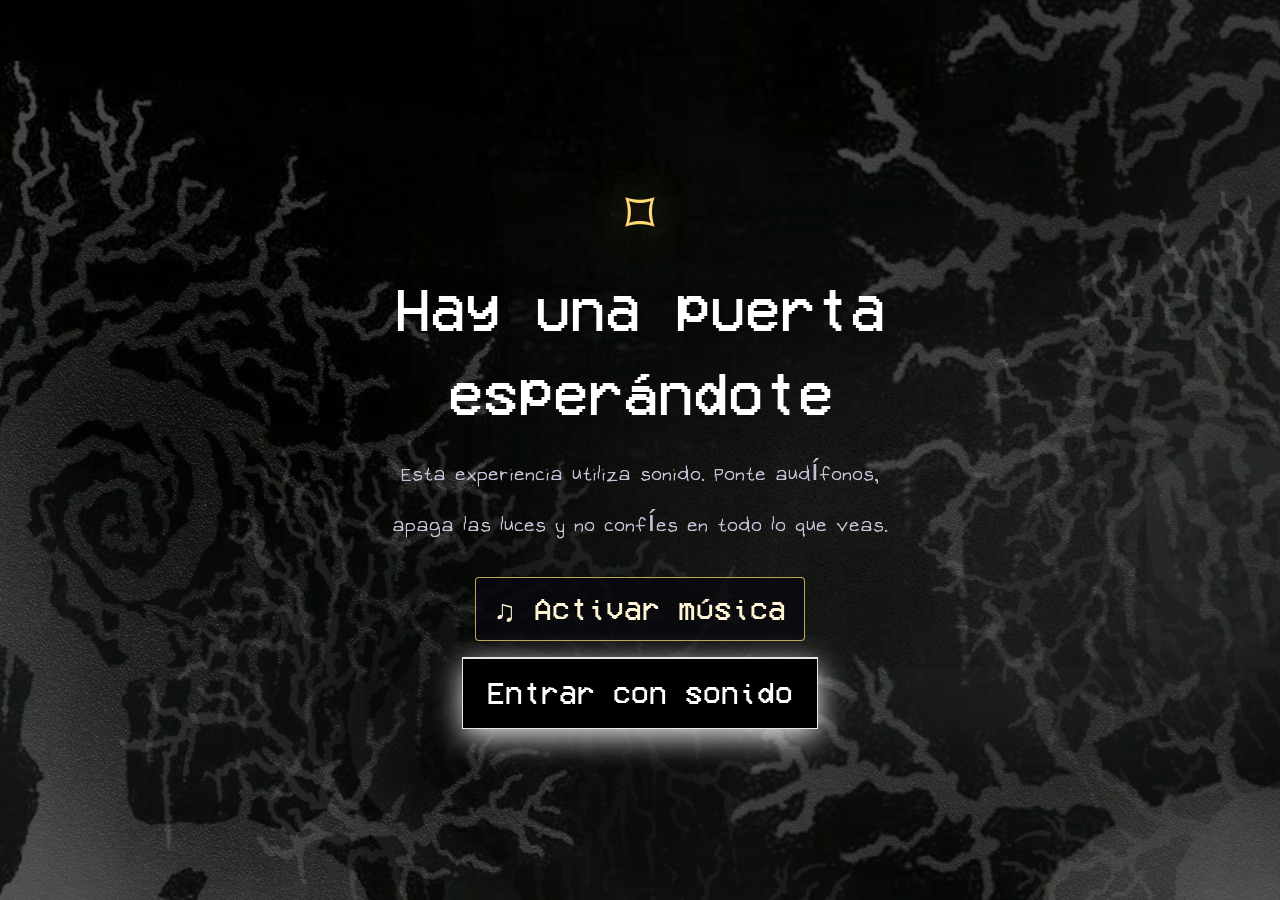
==== commit 854c4e58: "cambiosFinales" ====
--- a/index.html
+++ b/index.html
@@ -6,32 +6,115 @@
   <meta name="viewport" content="width=device-width, initial-scale=1, viewport-fit=cover">
   <meta name="theme-color" content="#080611">
 
-  <link rel="stylesheet" href="./css/global.css" />
-  <link rel="stylesheet" href="./css/pantalla_de_sonido.css" />
-  <link rel="stylesheet" href="./css/escena_1.css" />
-  <link rel="stylesheet" href="./css/escena_2_t_nel.css" />
-  <link rel="stylesheet" href="./css/escena_3_webie.css" />
-  <link rel="stylesheet" href="./css/talism_n.css" />
-  <link rel="stylesheet" href="./css/escena_4_sala_y_minijuego.css" />
-  <link rel="stylesheet" href="./css/escena_5_final.css" />
+  <link rel="stylesheet" href="./css/global.css">
+  <link rel="stylesheet" href="./css/pantalla_de_sonido.css">
+  <link rel="stylesheet" href="./css/escena_1.css">
+  <link rel="stylesheet" href="./css/escena_2_t_nel.css">
+  <link rel="stylesheet" href="./css/escena_3_webie.css">
+  <link rel="stylesheet" href="./css/talism_n.css">
+  <link rel="stylesheet" href="./css/escena_4_sala_y_minijuego.css">
+  <link rel="stylesheet" href="./css/escena_5_final.css">
+
+  <!-- Siempre debe ser el último -->
+  <link rel="stylesheet" href="./css/responsive.css">
+  <link rel="stylesheet" href="./css/orientation.css">
+
 
   <title>Una puerta para ti</title>
   <link rel="preload" href="./media/img/tunnel_last_anim.webp" as="image" type="image/webp">
 
+  <meta
+  name="viewport"
+  content="width=device-width, initial-scale=1, viewport-fit=cover, user-scalable=no"
+  >
+
+  <meta name="mobile-web-app-capable" content="yes">
+  <meta name="apple-mobile-web-app-capable" content="yes">
+
+  <meta
+    name="apple-mobile-web-app-status-bar-style"
+    content="black-translucent"
+  >
+
+  <meta name="theme-color" content="#000000">
+
+  <link rel="manifest" href="./manifest.webmanifest">
 </head>
 
 <body>
+  <!-- AVISO DE ORIENTACIÓN -->
+  <div id="orientationGate" class="orientation-gate" role="dialog" aria-modal="true" aria-labelledby="orientationTitle"
+    aria-describedby="orientationDescription" aria-hidden="true">
+    <div class="orientation-content">
+
+      <div class="orientation-phone-area" aria-hidden="true">
+        <div class="orientation-orbit"></div>
+
+        <div class="orientation-phone">
+          <div class="orientation-speaker"></div>
+
+          <div class="orientation-phone-screen">
+            <span class="orientation-cross cross-one"></span>
+            <span class="orientation-cross cross-two"></span>
+            <span class="orientation-line"></span>
+          </div>
+
+          <div class="orientation-home"></div>
+        </div>
+
+        <div class="orientation-arrow">↻</div>
+      </div>
+
+      <p class="orientation-label">
+        MODO HORIZONTAL
+      </p>
+
+      <h2 id="orientationTitle">
+        Gira tu teléfono
+      </h2>
+
+      <p id="orientationDescription" class="orientation-description">
+        Esta experiencia fue diseñada para jugarse
+        horizontalmente y en pantalla completa.
+      </p>
+
+      <div class="orientation-divider" aria-hidden="true">
+        <span></span>
+      </div>
+
+      <p id="orientationStatus" class="orientation-status" aria-live="polite">
+        Gira el dispositivo para continuar
+      </p>
+
+      <button id="requestLandscape" class="orientation-button" type="button">
+        Entrar en pantalla completa
+      </button>
+
+    </div>
+  </div>
+
   <div id="soundGate">
+    <audio id="audioMenu" src="./media/sounds/menu.mp3" preload="auto" loop></audio>
+
     <div class="gate-card">
       <div class="gate-symbol">⌑</div>
-      <h1>Hay una puerta esperandote</h1>
+
+      <h1>Hay una puerta esperándote</h1>
+
       <p>
-        Esta experiencia utiliza sonido. Ponte audifonos,
-        apaga las luces y no confies en todo lo que veas.
+        Esta experiencia utiliza sonido. Ponte audífonos,
+        apaga las luces y no confíes en todo lo que veas.
       </p>
-      <button id="startExperience" class="primary-button">
-        Entrar con sonido
-      </button>
+
+      <div class="gate-actions">
+        <button id="enableMenuMusic" class="menu-music-button">
+          ♫ Activar música
+        </button>
+
+        <button id="startExperience" class="primary-button">
+          Entrar con sonido
+        </button>
+      </div>
     </div>
   </div>
 
@@ -45,35 +128,24 @@
     </h2>
 
     <div id="mouseTracks" class="mouse-tracks" aria-hidden="true">
-      <!--
-      <span>•</span><span>•</span><span>•</span><span>•</span>
-      <span>•</span><span>•</span><span>•</span><span>•</span>
-      <span>•</span><span>•</span><span>•</span><span>•</span>
-       -->
     </div>
 
 
     <button id="littleDoor" class="little-door" aria-label="Abrir la pequeña puerta">
-      <!--
-      <span class="door-frame"></span>
-      <span class="door-panel">
-        <span class="door-detail"></span>
-        <span class="knob"></span>
-      </span>
-      -->
     </button>
 
     <div id="doorHint" class="door-hint">Haz clic en la puerta</div>
   </section>
 
   <!-- ESCENA 2 -->
-  <audio id="audioSusurros" src="./media/sounds/WhispersSusurros.mp3" loop style="display: none;"></audio>
+  <audio id="audioSusurros" src="./media/sounds/WhispersSusurros.mp3" loop preload="auto"></audio>
+
   <section id="scene2" class="scene" aria-label="Túnel">
-
     <div class="tunnel"></div>
+
     <div class="tunnel-instruction">
       <h2>Sigue avanzando</h2>
-      <p>Haz clic para agarrarte de la tela del tunel</p>
+      <p>Haz clic para agarrarte de la tela del túnel</p>
     </div>
 
     <div class="progress-track">
@@ -83,7 +155,11 @@
     <div id="leftHand" class="pov-hand left"></div>
     <div id="rightHand" class="pov-hand right"></div>
 
-    <div id="whisper" class="whisper">Ven a caaaasa…</div>
+    <div id="whisper" class="whisper"></div>
+
+    <audio id="audioBruja0" src="./media/sounds/bruja0.mp3" preload="auto"></audio>
+
+    <audio id="audioBruja1" src="./media/sounds/bruja1.mp3" preload="auto"></audio>
   </section>
 
   <!-- ESCENA 3 -->
@@ -129,6 +205,8 @@
 
   <!-- ESCENA 4 -->
   <section id="scene4" class="scene">
+    <audio id="minigameMusic" src="./media/sounds/minigame.mp3" preload="auto" loop></audio>
+
     <div class="room">
       <div class="buttons-layer">
         <button id="buttonPainting" class="hidden-button soul0" aria-label="Botón oculto">
--- a/css/pantalla_de_sonido.css
+++ b/css/pantalla_de_sonido.css
@@ -49,3 +49,37 @@
         transform: translateY(-8px);
     }
 }
+.gate-actions {
+    display: flex;
+    flex-direction: column;
+    align-items: center;
+    gap: 16px;
+}
+
+.menu-music-button {
+    min-width: 180px;
+    padding: 10px 18px;
+
+    border: 1px solid rgba(255, 217, 120, 0.75);
+    border-radius: 4px;
+
+    color: #fff4d4;
+    background: rgba(7, 7, 13, 0.72);
+
+    cursor: pointer;
+    transition:
+        color 180ms ease,
+        border-color 180ms ease,
+        transform 180ms ease;
+}
+
+.menu-music-button:hover {
+    color: #ffd978;
+    border-color: #ffd978;
+    transform: translateY(-2px);
+}
+
+.menu-music-button.playing {
+    color: #83b77a;
+    border-color: #83b77a;
+}
--- a/css/escena_4_sala_y_minijuego.css
+++ b/css/escena_4_sala_y_minijuego.css
@@ -1,7 +1,66 @@
 /* ESCENA 4: SALA Y MINIJUEGO */
 #scene4 {
+    position: fixed;
+    inset: 0;
     display: block;
-    background: url(../media/img/background.png) center / cover no-repeat;
+    overflow: hidden;
+
+    /*
+     * La controla updateDanger().
+     */
+    --danger-red: 0;
+
+    background:
+        url("../media/img/background.png")
+        center / cover no-repeat;
+}
+
+#scene4::after {
+    content: "";
+    position: absolute;
+    inset: 0;
+    z-index: 27;
+
+    pointer-events: none;
+
+    background:
+        radial-gradient(
+            circle at center,
+            rgba(125, 0, 0, 0) 25%,
+            rgba(180, 0, 0, 0.46) 72%,
+            rgba(255, 0, 0, 0.82) 100%
+        ),
+        rgba(105, 0, 0, 0.2);
+
+    box-shadow:
+        inset 0 0 120px rgba(255, 0, 0, 0.8);
+
+    opacity: var(--danger-red);
+    transition: opacity 450ms ease;
+}
+
+/*
+ * Pulso cuando el peligro es alto.
+ */
+#scene4.high-danger::after {
+    animation: dangerPulse 1.1s ease-in-out infinite alternate;
+}
+
+/*
+ * Pulso más rápido cerca de perder.
+ */
+#scene4.critical-danger::after {
+    animation-duration: 420ms;
+}
+
+@keyframes dangerPulse {
+    from {
+        filter: brightness(0.8);
+    }
+
+    to {
+        filter: brightness(1.45);
+    }
 }
 
 .game-hud {
@@ -41,9 +100,20 @@
 #dangerBar {
     width: 0;
     height: 100%;
-    background: linear-gradient(90deg, #c49448, #9c2737);
-    box-shadow: 0 0 10px #e34a55;
-    transition: width 500ms;
+
+    background:
+        linear-gradient(
+            90deg,
+            #d49b38 0%,
+            #e04b32 48%,
+            #ff001e 100%
+        );
+
+    box-shadow:
+        0 0 10px #e34a55,
+        0 0 18px rgba(255, 0, 30, 0.7);
+
+    transition: width 500ms ease;
 }
 
 .room {
@@ -237,6 +307,7 @@
     opacity: 0.025;
     cursor: default;
     pointer-events: auto;
+    overflow: visible;
 }
 
 /* .hidden-button {
@@ -296,6 +367,65 @@
     /* background: #09090c; */
     transform: rotate(12deg);
 }
+.hidden-button::before {
+    content: "";
+    position: absolute;
+    inset: -12px;
+    z-index: -1;
+
+    border: 4px solid rgba(173, 255, 218, 0.9);
+    border-radius: 50%;
+
+    opacity: 0;
+    transform: scale(0.65);
+
+    pointer-events: none;
+}
+
+.hidden-button.revealed.charging::before {
+    opacity: 1;
+
+    animation:
+        soulHoldProgress 1.5s linear forwards;
+}
+
+@keyframes soulHoldProgress {
+    from {
+        transform: scale(0.65);
+        opacity: 0.25;
+
+        box-shadow:
+            0 0 0 rgba(151, 255, 216, 0);
+    }
+
+    to {
+        transform: scale(1.18);
+        opacity: 1;
+
+        box-shadow:
+            0 0 25px 12px
+            rgba(151, 255, 216, 0.72);
+    }
+}
+
+.hidden-button.revealed.charging {
+    filter:
+        brightness(1.5)
+        drop-shadow(0 0 15px #d6fff0);
+
+    animation:
+        soulCharging 300ms ease-in-out infinite alternate;
+}
+
+@keyframes soulCharging {
+    from {
+        transform: scale(1.05);
+    }
+
+    to {
+        transform: scale(1.18);
+    }
+}
 
 .hidden-button.soul0 {
     background: url("../media/souls/soul0.png") center / cover no-repeat;
@@ -385,18 +515,42 @@
 
 .hand-enemy {
     position: absolute;
-    right: 5%;
-    top: 21%;
+    top: -8%;
+    right: -20%;
     z-index: 18;
-    width: min(517px, 58vw);
+
+    width: clamp(900px, 145vw, 1900px);
     height: auto;
     aspect-ratio: 666 / 375;
-    background: url("../media/souls/hand.png") center / contain no-repeat;
+
+    background:
+        url("../media/souls/hand.png")
+        center / contain no-repeat;
+
     pointer-events: none;
-    filter: drop-shadow(-16px 18px 12px #000);
+
+    filter:
+        drop-shadow(-35px 35px 24px rgba(0, 0, 0, 0.95))
+        drop-shadow(0 0 28px rgba(150, 0, 0, 0.5));
+
+    /*
+     * danger = 0: completamente fuera.
+     * danger = 50: empieza a invadir.
+     * danger = 100: ocupa casi toda la pantalla.
+     */
     transform:
-        translateX(calc(108% - var(--danger) * 0.96%)) rotate(-9deg);
-    transition: transform 800ms cubic-bezier(.2, .75, .2, 1);
+        translateX(
+            calc(102% - var(--danger) * 1%)
+        )
+        rotate(-9deg);
+
+    transform-origin: right center;
+
+    transition:
+        transform 750ms cubic-bezier(.2, .75, .2, 1),
+        filter 450ms ease;
+
+    will-change: transform;
 }
 
 .game-tip {
@@ -436,4 +590,29 @@
 .game-over-card p {
     margin: 0 0 24px;
     color: #a99eaf;
+}
+
+@media (max-width: 720px) {
+    .hand-enemy {
+        top: 0;
+        right: -45%;
+
+        width: 230vw;
+
+        transform:
+            translateX(
+                calc(110% - var(--danger) * 1.07%)
+            )
+            rotate(-9deg);
+    }
+
+    .lens {
+        width: 155px;
+        height: 155px;
+    }
+
+    .drag-talisman {
+        width: 66px;
+        height: 66px;
+    }
 }
--- a/css/escena_5_final.css
+++ b/css/escena_5_final.css
@@ -333,7 +333,7 @@
     overflow-wrap: anywhere;
 
     color: #4e3547;
-    font-family: "omori", sans-serif;
+    font-family: "vcr", sans-serif;
     font-size: clamp(23px, 2.1vw, 30px);
     line-height: 1.55;
 }
@@ -346,7 +346,7 @@
 
     color: #793f64;
     text-align: right;
-    font-family: "Brush Script MT", cursive;
+    font-family: "vcr";
     font-size: clamp(27px, 3vw, 38px);
 }
 
--- a/css/responsive.css
+++ b/css/responsive.css
@@ -0,0 +1,2034 @@
+/* =========================================================
+   RESPONSIVE.CSS
+   Debe cargarse después de todos los demás archivos CSS.
+   ========================================================= */
+
+/* =========================================================
+   CONFIGURACIÓN GENERAL
+   ========================================================= */
+
+html,
+body {
+    width: 100%;
+    min-width: 320px;
+    height: 100%;
+    min-height: 100%;
+    min-height: 100dvh;
+
+    margin: 0;
+    padding: 0;
+
+    overflow: hidden;
+    overscroll-behavior: none;
+
+    -webkit-text-size-adjust: 100%;
+    text-size-adjust: 100%;
+}
+
+.scene,
+#soundGate {
+    width: 100%;
+    height: 100%;
+    height: 100dvh;
+    min-height: 100dvh;
+}
+
+img,
+svg,
+video,
+canvas {
+    max-width: 100%;
+}
+
+button {
+    -webkit-tap-highlight-color: transparent;
+}
+
+.primary-button,
+.menu-music-button,
+#dialogueNext,
+.replay {
+    min-height: 44px;
+}
+
+/* =========================================================
+   CORRECCIÓN GLOBAL DE LA PUERTA
+   ========================================================= */
+
+/*
+ * La puerta y su brillo usan el mismo centro horizontal.
+ */
+#scene1 .scene1-light,
+#scene1 .little-door {
+    left: 50%;
+}
+
+/*
+ * El brillo conserva su desplazamiento vertical.
+ */
+#scene1 .scene1-light {
+    transform: translate(-50%, 26.8%);
+}
+
+/*
+ * La puerta permanece centrada antes y después de abrirse.
+ */
+#scene1 .little-door {
+    transform: translateX(-50%);
+}
+
+#scene1 .little-door.open {
+    transform:
+        translateX(-50%)
+        rotateY(-116deg);
+}
+
+/*
+ * La indicación permanece centrada en pantallas normales.
+ */
+#scene1 .door-hint {
+    right: 12px;
+    left: 12px;
+
+    width: auto;
+    text-align: center;
+}
+
+/* =========================================================
+   TELÉFONOS Y TABLETS PEQUEÑAS
+   ========================================================= */
+
+@media (max-width: 768px) {
+    /* -----------------------------------------------------
+       GLOBAL
+       ----------------------------------------------------- */
+
+    body,
+    p {
+        font-size: clamp(18px, 5vw, 24px);
+        line-height: 1.35;
+    }
+
+    .screen-vignette {
+        box-shadow: inset 0 0 55px #000;
+    }
+
+    .primary-button {
+        min-width: min(210px, 82vw);
+        max-width: calc(100vw - 32px);
+
+        padding: 12px 18px;
+
+        font-size: clamp(16px, 4.5vw, 20px);
+    }
+
+    /* -----------------------------------------------------
+       MENÚ DE SONIDO
+       ----------------------------------------------------- */
+
+    #soundGate {
+        display: block;
+
+        padding:
+            max(20px, env(safe-area-inset-top))
+            max(16px, env(safe-area-inset-right))
+            max(20px, env(safe-area-inset-bottom))
+            max(16px, env(safe-area-inset-left));
+
+        overflow-x: hidden;
+        overflow-y: auto;
+
+        background-position: center;
+        background-attachment: scroll;
+
+        -webkit-overflow-scrolling: touch;
+    }
+
+    .gate-card {
+        display: flex;
+        flex-direction: column;
+        justify-content: center;
+        align-items: center;
+
+        width: min(100%, 520px);
+        min-height: calc(
+            100dvh
+            - max(20px, env(safe-area-inset-top))
+            - max(20px, env(safe-area-inset-bottom))
+        );
+
+        margin: 0 auto;
+    }
+
+    .gate-symbol {
+        margin-bottom: 10px;
+        font-size: clamp(40px, 13vw, 58px);
+    }
+
+    .gate-card h1 {
+        width: 100%;
+        margin: 0 0 12px;
+
+        font-size: clamp(28px, 9vw, 45px);
+        line-height: 1.15;
+        overflow-wrap: anywhere;
+    }
+
+    .gate-card p {
+        width: min(100%, 440px);
+        margin: 0 0 22px;
+
+        font-size: clamp(17px, 5vw, 22px);
+        line-height: 1.45;
+    }
+
+    .gate-actions {
+        width: 100%;
+        gap: 12px;
+    }
+
+    .menu-music-button {
+        width: min(260px, 84vw);
+        padding: 11px 16px;
+
+        font-size: clamp(15px, 4.2vw, 18px);
+    }
+
+    /* -----------------------------------------------------
+       ESCENA 1: PUERTA
+       ----------------------------------------------------- */
+
+    #scene1 {
+        min-height: 100dvh;
+    }
+
+    #scene1 .invitation {
+        top: max(
+            7%,
+            calc(env(safe-area-inset-top) + 18px)
+        );
+
+        right: 0;
+        left: 0;
+
+        width: calc(100% - 28px);
+        max-width: 540px;
+
+        margin-right: auto;
+        margin-left: auto;
+
+        font-size: clamp(21px, 6.5vw, 32px);
+        line-height: 1.25;
+    }
+
+    #scene1 .scene1-light,
+    #scene1 .little-door {
+        bottom: max(
+            12%,
+            calc(env(safe-area-inset-bottom) + 55px)
+        );
+    }
+
+    #scene1 .scene1-light {
+        width: min(108vw, 430px);
+        max-height: 68dvh;
+
+        transform: translate(-50%, 26.8%);
+    }
+
+    #scene1 .little-door {
+        width: clamp(92px, 29vw, 130px);
+        max-height: 48dvh;
+
+        transform: translateX(-50%);
+    }
+
+    #scene1 .little-door.open {
+        transform:
+            translateX(-50%)
+            rotateY(-116deg);
+    }
+
+    #scene1 .door-hint {
+        right: 14px;
+        bottom: max(
+            14px,
+            calc(env(safe-area-inset-bottom) + 8px)
+        );
+        left: 14px;
+
+        width: auto;
+
+        font-size: clamp(11px, 3.4vw, 14px);
+        line-height: 1.3;
+        text-align: center;
+    }
+
+    #scene1 .mouse-tracks {
+        top: 65%;
+        gap: 16px;
+
+        font-size: 13px;
+    }
+
+    /* -----------------------------------------------------
+       ESCENA 2: TÚNEL
+       ----------------------------------------------------- */
+
+    #scene2 {
+        min-height: 100dvh;
+        touch-action: manipulation;
+    }
+
+    #scene2 .tunnel,
+    #scene2 .tunnel-lastframe {
+        position: absolute;
+        inset: 0;
+
+        width: 100%;
+        height: 100%;
+        height: 100dvh;
+
+        margin: 0;
+
+        background-position: center;
+        background-attachment: scroll;
+        background-size: cover;
+    }
+
+    #scene2 .tunnel-instruction {
+        top: max(
+            4%,
+            calc(env(safe-area-inset-top) + 10px)
+        );
+
+        width: calc(100% - 24px);
+        max-width: 580px;
+    }
+
+    #scene2 .tunnel-instruction h2 {
+        margin-bottom: 5px;
+
+        font-size: clamp(22px, 7vw, 32px);
+        line-height: 1.2;
+    }
+
+    #scene2 .tunnel-instruction p {
+        padding: 0 10px;
+
+        font-size: clamp(13px, 4vw, 17px);
+        line-height: 1.35;
+    }
+
+    #scene2 .progress-track {
+        top: max(
+            18%,
+            calc(env(safe-area-inset-top) + 105px)
+        );
+
+        width: min(76vw, 360px);
+        height: 9px;
+    }
+
+    /*
+     * Las manos pueden ser grandes, pero sus contenedores
+     * permanecen completamente dentro de la pantalla.
+     */
+    #scene2 .pov-hand {
+        bottom: max(
+            0px,
+            env(safe-area-inset-bottom)
+        );
+
+        width: min(72vw, 500px);
+        height: auto;
+        max-height: none;
+        aspect-ratio: 16 / 9;
+
+        background-size: contain;
+        pointer-events: none;
+    }
+
+    #scene2 .pov-hand.left {
+        right: auto;
+        left: 0;
+
+        background-position: left bottom;
+        transform: rotate(-4deg);
+    }
+
+    #scene2 .pov-hand.right {
+        right: 0;
+        left: auto;
+
+        background-position: right bottom;
+        transform: rotate(4deg);
+    }
+
+    /*
+     * Movimiento reducido para impedir que se recorten
+     * durante la animación de tirar de la tela.
+     */
+    @keyframes pullLeft {
+        0%,
+        100% {
+            transform: rotate(-4deg);
+        }
+
+        40% {
+            transform:
+                translate(13%, -18%)
+                rotate(8deg);
+        }
+    }
+
+    @keyframes pullRight {
+        0%,
+        100% {
+            transform: rotate(4deg);
+        }
+
+        40% {
+            transform:
+                translate(-13%, -18%)
+                rotate(-8deg);
+        }
+    }
+
+    #scene2 .whisper {
+        top: 36%;
+        right: 16px;
+        left: 16px;
+
+        width: auto;
+
+        font-size: clamp(17px, 5.5vw, 27px);
+        line-height: 1.3;
+        text-align: center;
+    }
+
+    /* -----------------------------------------------------
+       ESCENA 3: WEBIE
+       ----------------------------------------------------- */
+
+    #scene3 {
+        width: 100%;
+        height: 100dvh;
+    }
+
+    /*
+     * La escena conserva la proporción del lienzo.
+     * El fondo, cuerpo y cabeza reciben la misma escala.
+     */
+    #scene3 .scene3-stage {
+        top: 50%;
+        left: 50%;
+
+        width: max(
+            100vw,
+            calc(100dvh * 16 / 9)
+        );
+
+        height: max(
+            100dvh,
+            calc(100vw * 9 / 16)
+        );
+
+        transform: translate(-50%, -50%);
+    }
+
+    #scene3 .scene3-background {
+        object-fit: fill;
+    }
+
+    #scene3 .webie-body,
+    #scene3 .webie-head,
+    #scene3 .webie-idle {
+        width: 100%;
+        height: 100%;
+    }
+
+    #scene3 .dialogue {
+        bottom: max(
+            10px,
+            calc(env(safe-area-inset-bottom) + 6px)
+        );
+
+        width: calc(100% - 20px);
+        min-height: 132px;
+        max-height: min(42dvh, 280px);
+
+        padding: 14px 16px 12px;
+
+        overflow-x: hidden;
+        overflow-y: auto;
+
+        border-radius: 6px;
+    }
+
+    #scene3 .dialogue strong {
+        display: block;
+        margin-bottom: 5px;
+
+        font-size: clamp(16px, 4.5vw, 21px);
+    }
+
+    #scene3 #dialogueText {
+        min-height: 40px;
+
+        font-size: clamp(18px, 5.2vw, 24px);
+        line-height: 1.35;
+        overflow-wrap: anywhere;
+    }
+
+    #scene3 #dialogueNext {
+        min-width: 120px;
+        padding: 7px 5px;
+
+        font-size: clamp(16px, 4.5vw, 21px);
+        text-align: right;
+    }
+
+    #scene3 .thrown-talisman {
+        width: clamp(58px, 18vw, 82px);
+        height: clamp(58px, 18vw, 82px);
+    }
+
+    @keyframes throwTalisman {
+        0% {
+            left: 50%;
+            top: 40%;
+
+            opacity: 1;
+
+            transform:
+                scale(0.3)
+                rotate(0deg);
+        }
+
+        100% {
+            left: calc(100% - 82px);
+            top: calc(100% - 155px);
+
+            opacity: 1;
+
+            transform:
+                scale(1)
+                rotate(760deg);
+        }
+    }
+
+    /* -----------------------------------------------------
+       ESCENA 4: MINIJUEGO
+       ----------------------------------------------------- */
+
+    #scene4,
+    #scene4 .room {
+        width: 100%;
+        height: 100%;
+        height: 100dvh;
+
+        background-position: center;
+        background-size: cover;
+    }
+
+    #scene4 .game-hud {
+        top: max(
+            8px,
+            calc(env(safe-area-inset-top) + 5px)
+        );
+
+        display: grid;
+        grid-template-columns:
+            auto
+            minmax(90px, 1fr);
+
+        gap: 9px;
+
+        width: calc(100% - 20px);
+        padding: 9px 12px;
+
+        border-radius: 16px;
+    }
+
+    #scene4 .counter {
+        min-width: 0;
+
+        font-size: clamp(10px, 3vw, 13px);
+        letter-spacing: 0.04em;
+        white-space: nowrap;
+    }
+
+    #scene4 .danger-track {
+        width: 100%;
+        min-width: 80px;
+        height: 10px;
+    }
+
+    #scene4 .hidden-button {
+        width: clamp(52px, 15vw, 72px);
+        min-width: 44px;
+        min-height: 44px;
+    }
+
+    #scene4 #buttonPainting {
+        top: 27%;
+        left: 14%;
+    }
+
+    #scene4 #buttonSofa {
+        top: 69%;
+        left: 43%;
+    }
+
+    #scene4 #buttonClock {
+        top: 35%;
+        right: 7%;
+    }
+
+    #scene4 .buttons-layer {
+        -webkit-mask-image:
+            radial-gradient(
+                circle at
+                var(--lens-x, -999px)
+                var(--lens-y, -999px),
+                black 78px,
+                transparent 80px
+            );
+
+        mask-image:
+            radial-gradient(
+                circle at
+                var(--lens-x, -999px)
+                var(--lens-y, -999px),
+                black 78px,
+                transparent 80px
+            );
+    }
+
+    #scene4 .lens {
+        width: min(42vw, 160px);
+        height: min(42vw, 160px);
+
+        border-width: 4px;
+
+        -webkit-backdrop-filter:
+            grayscale(1)
+            brightness(1.8)
+            contrast(1.5);
+
+        backdrop-filter:
+            grayscale(1)
+            brightness(1.8)
+            contrast(1.5);
+    }
+
+    #scene4 .drag-talisman {
+        width: clamp(62px, 19vw, 78px);
+        height: clamp(62px, 19vw, 78px);
+
+        touch-action: none;
+    }
+
+    /*
+     * Mano enemiga enorme.
+     */
+    #scene4 .hand-enemy {
+        top: 5%;
+        right: -60%;
+
+        width: max(1050px, 270vw);
+        max-width: none;
+
+        transform:
+            translateX(
+                calc(
+                    112%
+                    - var(--danger) * 1.09%
+                )
+            )
+            rotate(-9deg);
+    }
+
+    #scene4 .game-tip {
+        right: 10px;
+        bottom: max(
+            8px,
+            calc(env(safe-area-inset-bottom) + 5px)
+        );
+        left: 10px;
+
+        width: auto;
+        max-width: none;
+        padding: 7px 10px;
+
+        border-radius: 12px;
+
+        font-size: clamp(10px, 3vw, 13px);
+        line-height: 1.3;
+
+        transform: none;
+    }
+
+    #scene4 .game-over {
+        padding:
+            max(20px, env(safe-area-inset-top))
+            20px
+            max(20px, env(safe-area-inset-bottom));
+    }
+
+    #scene4 .game-over-card {
+        width: min(100%, 480px);
+    }
+
+    #scene4 .game-over-card h2 {
+        font-size: clamp(34px, 12vw, 58px);
+        line-height: 1.1;
+    }
+
+    #scene4 .game-over-card p {
+        font-size: clamp(18px, 5.5vw, 24px);
+        line-height: 1.4;
+    }
+
+    /* -----------------------------------------------------
+       ESCENA 5: FINAL
+       ----------------------------------------------------- */
+
+    #scene5 {
+        width: 100%;
+        height: 100dvh;
+
+        background-position: center;
+        background-size: cover;
+    }
+
+    #scene5 .final-title {
+        top: max(
+            15px,
+            calc(env(safe-area-inset-top) + 8px)
+        );
+
+        width: calc(100% - 26px);
+
+        font-size: clamp(21px, 6.5vw, 32px);
+        line-height: 1.2;
+    }
+
+    #scene5 #wishButton {
+        top: auto;
+        bottom: max(
+            18px,
+            calc(env(safe-area-inset-bottom) + 10px)
+        );
+
+        width: min(
+            245px,
+            calc(100% - 34px)
+        );
+
+        min-width: 0;
+
+        transform: translateX(-50%);
+    }
+
+    #scene5 #wishButton:hover {
+        transform:
+            translateX(-50%)
+            scale(1.02);
+    }
+
+    #scene5 .star {
+        top: 50%;
+    }
+
+    /* -----------------------------------------------------
+       CARTA FINAL
+       ----------------------------------------------------- */
+
+    #scene5 .letter-modal {
+        width: 100%;
+        height: 100dvh;
+
+        overflow-x: hidden;
+        overflow-y: auto;
+
+        overscroll-behavior-y: contain;
+        -webkit-overflow-scrolling: touch;
+    }
+
+    #scene5 .letter-scroll {
+        display: block;
+
+        width: 100%;
+        min-height: max-content;
+
+        padding:
+            max(20px, env(safe-area-inset-top))
+            14px
+            max(65px, env(safe-area-inset-bottom));
+    }
+
+    #scene5 .letter-layout {
+        display: flex;
+        flex-direction: column;
+        gap: 40px;
+
+        width: 100%;
+        max-width: 560px;
+
+        margin: 0 auto;
+    }
+
+    #scene5 .letter-paper {
+        width: 100%;
+        padding: 34px 24px;
+
+        transform: none;
+    }
+
+    #scene5 .letter-paper::before {
+        inset: 8px;
+    }
+
+    #scene5 .letter-paper h2 {
+        margin-bottom: 20px;
+
+        font-size: clamp(23px, 7vw, 30px);
+        line-height: 1.25;
+    }
+
+    #scene5 #letterText {
+        font-size: clamp(18px, 5.2vw, 24px);
+        line-height: 1.5;
+
+        overflow-wrap: break-word;
+        word-break: normal;
+    }
+
+    #scene5 .signature {
+        font-size: clamp(20px, 6vw, 28px);
+        line-height: 1.3;
+    }
+
+    #scene5 .replay {
+        width: 100%;
+        margin-top: 25px;
+
+        font-size: clamp(13px, 4vw, 16px);
+        line-height: 1.35;
+    }
+
+    #scene5 .polaroids {
+        display: flex;
+        flex-direction: column;
+        align-items: center;
+        gap: 42px;
+
+        width: 100%;
+        min-height: 0;
+        padding: 28px 4px;
+    }
+
+    #scene5 .polaroids::before {
+        display: none;
+    }
+
+    #scene5 .polaroid {
+        position: relative;
+        top: auto;
+        right: auto;
+        left: auto;
+
+        width: min(270px, 78vw);
+    }
+
+    #scene5 .polaroid-one {
+        align-self: flex-start;
+        transform: rotate(-4deg);
+    }
+
+    #scene5 .polaroid-two {
+        align-self: flex-end;
+        transform: rotate(4deg);
+    }
+
+    #scene5 .polaroid figcaption {
+        font-size: clamp(17px, 5vw, 21px);
+    }
+
+    #scene5 .scroll-hint {
+        margin: 10px 0 0;
+        padding-bottom: 10px;
+
+        font-size: clamp(12px, 3.7vw, 15px);
+    }
+}
+
+/* =========================================================
+   CELULARES VERTICALES
+   ========================================================= */
+
+@media (max-width: 768px) and (orientation: portrait) {
+    /* Puerta */
+
+    #scene1 .scene1-light,
+    #scene1 .little-door {
+        bottom: max(
+            12%,
+            calc(env(safe-area-inset-bottom) + 55px)
+        );
+    }
+
+    #scene1 .scene1-light {
+        width: min(108vw, 430px);
+    }
+
+    #scene1 .little-door {
+        width: clamp(92px, 29vw, 130px);
+    }
+
+    #scene1 .door-hint {
+        bottom: max(
+            14px,
+            calc(env(safe-area-inset-bottom) + 8px)
+        );
+    }
+
+    /* Manos */
+
+    #scene2 .pov-hand {
+        bottom: max(
+            0px,
+            env(safe-area-inset-bottom)
+        );
+
+        width: min(72vw, 500px);
+        max-height: none;
+    }
+
+    #scene2 .pov-hand.left {
+        right: auto;
+        left: 0;
+    }
+
+    #scene2 .pov-hand.right {
+        right: 0;
+        left: auto;
+    }
+}
+
+/* =========================================================
+   TELÉFONOS MUY PEQUEÑOS
+   ========================================================= */
+
+@media (max-width: 380px) {
+    .gate-card h1 {
+        font-size: 27px;
+    }
+
+    .gate-card p {
+        font-size: 17px;
+    }
+
+    #scene1 .invitation {
+        top: 7%;
+        font-size: 20px;
+    }
+
+    #scene1 .scene1-light {
+        width: min(115vw, 400px);
+    }
+
+    #scene1 .little-door {
+        width: 100px;
+    }
+
+    #scene2 .pov-hand {
+        width: min(74vw, 285px);
+    }
+
+    #scene3 .dialogue {
+        width: calc(100% - 12px);
+        padding: 12px;
+    }
+
+    #scene3 #dialogueText {
+        font-size: 17px;
+    }
+
+    #scene4 .game-hud {
+        width: calc(100% - 12px);
+        padding: 8px 9px;
+    }
+
+    #scene4 .counter {
+        font-size: 9px;
+    }
+
+    #scene4 .lens {
+        width: 142px;
+        height: 142px;
+    }
+
+    #scene4 .drag-talisman {
+        width: 62px;
+        height: 62px;
+    }
+
+    #scene5 .letter-paper {
+        padding: 30px 19px;
+    }
+
+    #scene5 #letterText {
+        font-size: 18px;
+    }
+
+    #scene5 .polaroid {
+        width: min(245px, 82vw);
+    }
+}
+
+/* =========================================================
+   CELULARES HORIZONTALES Y PANTALLAS BAJAS
+   ========================================================= */
+
+@media (max-height: 520px) and (orientation: landscape) {
+    /* -----------------------------------------------------
+       MENÚ
+       ----------------------------------------------------- */
+
+    #soundGate {
+        overflow-y: auto;
+    }
+
+    .gate-card {
+        min-height: auto;
+        padding: 15px 0;
+    }
+
+    .gate-symbol {
+        display: none;
+    }
+
+    .gate-card h1 {
+        margin-bottom: 6px;
+
+        font-size: clamp(24px, 5vw, 36px);
+    }
+
+    .gate-card p {
+        margin-bottom: 12px;
+
+        font-size: 15px;
+        line-height: 1.3;
+    }
+
+    .gate-actions {
+        flex-direction: row;
+        justify-content: center;
+        flex-wrap: wrap;
+
+        gap: 10px;
+    }
+
+    .menu-music-button,
+    .primary-button {
+        width: auto;
+        min-width: 170px;
+
+        padding: 9px 14px;
+    }
+
+    /* -----------------------------------------------------
+       ESCENA 1: PUERTA
+       ----------------------------------------------------- */
+
+    #scene1 .invitation {
+        top: max(
+            12px,
+            calc(env(safe-area-inset-top) + 5px)
+        );
+
+        width: min(
+            720px,
+            calc(100% - 30px)
+        );
+
+        font-size: clamp(20px, 3.5vw, 30px);
+    }
+
+    /*
+     * Puerta y brillo utilizan la misma posición inferior.
+     */
+    #scene1 .scene1-light,
+    #scene1 .little-door {
+        bottom: max(
+            15px,
+            calc(env(safe-area-inset-bottom) + 8px)
+        );
+    }
+
+    #scene1 .scene1-light {
+        width: min(34vw, 290px);
+        max-height: 68dvh;
+
+        transform: translate(-50%, 26.8%);
+    }
+
+    #scene1 .little-door {
+        width: clamp(72px, 9.5vw, 100px);
+        max-height: 53dvh;
+
+        transform: translateX(-50%);
+    }
+
+    #scene1 .little-door.open {
+        transform:
+            translateX(-50%)
+            rotateY(-116deg);
+    }
+
+    /*
+     * En horizontal la indicación se coloca en una esquina
+     * para no cubrir la puerta.
+     */
+    #scene1 .door-hint {
+        right: max(
+            12px,
+            calc(env(safe-area-inset-right) + 8px)
+        );
+
+        bottom: max(
+            10px,
+            calc(env(safe-area-inset-bottom) + 5px)
+        );
+
+        left: auto;
+
+        width: min(250px, 34vw);
+
+        font-size: clamp(10px, 1.5vw, 13px);
+        line-height: 1.3;
+        text-align: right;
+    }
+
+    /* -----------------------------------------------------
+       ESCENA 2: TÚNEL
+       ----------------------------------------------------- */
+
+    #scene2 .tunnel-instruction {
+        top: max(
+            8px,
+            calc(env(safe-area-inset-top) + 3px)
+        );
+    }
+
+    #scene2 .tunnel-instruction h2 {
+        font-size: 22px;
+    }
+
+    #scene2 .tunnel-instruction p {
+        font-size: 13px;
+    }
+
+    #scene2 .progress-track {
+        top: 22%;
+        width: min(360px, 55vw);
+    }
+
+    /*
+     * Ya no se utiliza bottom negativo.
+     * Las manos permanecen dentro del viewport.
+     */
+    #scene2 .pov-hand {
+        bottom: max(
+            0px,
+            env(safe-area-inset-bottom)
+        );
+
+        width: min(43vw, 420px);
+        height: auto;
+        max-height: none;
+
+        background-size: contain;
+    }
+
+    #scene2 .pov-hand.left {
+        right: auto;
+        left: 0;
+
+        background-position: left bottom;
+    }
+
+    #scene2 .pov-hand.right {
+        right: 0;
+        left: auto;
+
+        background-position: right bottom;
+    }
+
+    @keyframes pullLeft {
+        0%,
+        100% {
+            transform: rotate(-4deg);
+        }
+
+        40% {
+            transform:
+                translate(12%, -16%)
+                rotate(8deg);
+        }
+    }
+
+    @keyframes pullRight {
+        0%,
+        100% {
+            transform: rotate(4deg);
+        }
+
+        40% {
+            transform:
+                translate(-12%, -16%)
+                rotate(-8deg);
+        }
+    }
+
+    #scene2 .whisper {
+        top: 42%;
+
+        font-size: 20px;
+    }
+
+    /* -----------------------------------------------------
+       ESCENA 3: WEBIE
+       ----------------------------------------------------- */
+
+    #scene3 .scene3-stage {
+        width: max(
+            100vw,
+            calc(100dvh * 16 / 9)
+        );
+
+        height: max(
+            100dvh,
+            calc(100vw * 9 / 16)
+        );
+    }
+
+    #scene3 .dialogue {
+        right: 10px;
+        bottom: 8px;
+        left: auto;
+
+        width: min(55vw, 590px);
+        min-height: 105px;
+        max-height: calc(100dvh - 16px);
+
+        padding: 10px 14px;
+
+        transform: none;
+    }
+
+    #scene3 .dialogue strong {
+        font-size: 14px;
+    }
+
+    #scene3 #dialogueText {
+        min-height: 28px;
+
+        font-size: 16px;
+        line-height: 1.25;
+    }
+
+    #scene3 #dialogueNext {
+        min-height: 34px;
+
+        font-size: 15px;
+    }
+
+    /* -----------------------------------------------------
+       ESCENA 4: MINIJUEGO
+       ----------------------------------------------------- */
+
+    #scene4 .game-hud {
+        top: max(
+            6px,
+            env(safe-area-inset-top)
+        );
+
+        width: min(
+            620px,
+            calc(100% - 20px)
+        );
+
+        padding: 7px 12px;
+    }
+
+    #scene4 .lens {
+        width: 130px;
+        height: 130px;
+    }
+
+    #scene4 .drag-talisman {
+        width: 58px;
+        height: 58px;
+    }
+
+    #scene4 .buttons-layer {
+        -webkit-mask-image:
+            radial-gradient(
+                circle at
+                var(--lens-x, -999px)
+                var(--lens-y, -999px),
+                black 63px,
+                transparent 65px
+            );
+
+        mask-image:
+            radial-gradient(
+                circle at
+                var(--lens-x, -999px)
+                var(--lens-y, -999px),
+                black 63px,
+                transparent 65px
+            );
+    }
+
+    #scene4 .hand-enemy {
+        top: -35%;
+        right: -28%;
+
+        width: max(900px, 175vw);
+        max-width: none;
+
+        transform:
+            translateX(
+                calc(
+                    106%
+                    - var(--danger) * 1.04%
+                )
+            )
+            rotate(-9deg);
+    }
+
+    #scene4 .game-tip {
+        right: auto;
+        bottom: max(
+            6px,
+            env(safe-area-inset-bottom)
+        );
+        left: 50%;
+
+        width: min(80%, 520px);
+
+        font-size: 10px;
+
+        transform: translateX(-50%);
+    }
+
+    /* -----------------------------------------------------
+       ESCENA 5: FINAL
+       ----------------------------------------------------- */
+
+    #scene5 .final-title {
+        top: max(
+            10px,
+            env(safe-area-inset-top)
+        );
+
+        font-size: clamp(18px, 4vw, 28px);
+    }
+
+    #scene5 #wishButton {
+        bottom: max(
+            10px,
+            env(safe-area-inset-bottom)
+        );
+
+        width: auto;
+        min-width: 180px;
+    }
+
+    #scene5 .letter-scroll {
+        padding-top: max(
+            14px,
+            env(safe-area-inset-top)
+        );
+
+        padding-bottom: max(
+            45px,
+            env(safe-area-inset-bottom)
+        );
+    }
+}
+
+/* =========================================================
+   HORIZONTALES MUY PEQUEÑOS
+   ========================================================= */
+
+@media (max-height: 400px) and (orientation: landscape) {
+    #scene1 .invitation {
+        top: 8px;
+
+        font-size: clamp(18px, 3.2vw, 25px);
+    }
+
+    #scene1 .scene1-light {
+        width: min(31vw, 245px);
+    }
+
+    #scene1 .little-door {
+        width: clamp(62px, 8vw, 82px);
+    }
+
+    #scene1 .door-hint {
+        width: min(230px, 35vw);
+
+        font-size: 10px;
+    }
+
+    #scene2 .tunnel-instruction h2 {
+        font-size: 19px;
+    }
+
+    #scene2 .tunnel-instruction p {
+        font-size: 11px;
+    }
+
+    #scene2 .progress-track {
+        top: 24%;
+    }
+
+    #scene2 .pov-hand {
+        bottom: 0;
+
+        width: min(39vw, 350px);
+        max-height: none;
+    }
+
+    #scene2 .whisper {
+        top: 44%;
+
+        font-size: 17px;
+    }
+}
+
+/* =========================================================
+   DISPOSITIVOS SIN HOVER
+   ========================================================= */
+
+@media (hover: none) and (pointer: coarse) {
+    .drag-talisman {
+        cursor: default;
+    }
+
+    .hidden-button.revealed {
+        cursor: default;
+    }
+
+    #dialogueNext {
+        min-width: 140px;
+    }
+
+    /*
+     * Evita efectos hover permanentes en pantallas táctiles.
+     * No se modifica transform para no descentrar botones.
+     */
+    .primary-button:hover,
+    .menu-music-button:hover {
+        box-shadow: inherit;
+    }
+
+    #wishButton:hover {
+        transform: translateX(-50%);
+    }
+}
+
+/* =========================================================
+   REDUCCIÓN DE MOVIMIENTO
+   ========================================================= */
+
+@media (prefers-reduced-motion: reduce) {
+    *,
+    *::before,
+    *::after {
+        scroll-behavior: auto !important;
+        animation-duration: 0.01ms !important;
+        animation-iteration-count: 1 !important;
+        transition-duration: 0.01ms !important;
+    }
+}
+/* =========================================================
+   EXPERIENCIA OBLIGATORIAMENTE HORIZONTAL
+   ========================================================= */
+
+@media (
+    orientation: landscape
+) and (
+    pointer: coarse
+) {
+    /* ESCENA 1 */
+
+    #scene1 .scene1-light,
+    #scene1 .little-door {
+        left: 50%;
+        bottom: max(
+            14px,
+            calc(env(safe-area-inset-bottom) + 8px)
+        );
+    }
+
+    #scene1 .scene1-light {
+        width: min(34vw, 290px);
+        transform: translate(-50%, 26.8%);
+    }
+
+    #scene1 .little-door {
+        width: clamp(70px, 9vw, 100px);
+        transform: translateX(-50%);
+    }
+
+    #scene1 .little-door.open {
+        transform:
+            translateX(-50%)
+            rotateY(-116deg);
+    }
+
+    /* ESCENA 2 */
+
+    #scene2 .tunnel,
+    #scene2 .tunnel-lastframe {
+        width: 100%;
+        height: 100dvh;
+
+        background-position: center;
+        background-size: cover;
+        background-attachment: scroll;
+    }
+
+    #scene2 .pov-hand {
+        bottom: max(
+            0px,
+            env(safe-area-inset-bottom)
+        );
+
+        width: min(42vw, 420px);
+        height: auto;
+        max-height: none;
+
+        background-size: contain;
+    }
+
+    #scene2 .pov-hand.left {
+        right: auto;
+        left: 0;
+        background-position: left bottom;
+    }
+
+    #scene2 .pov-hand.right {
+        right: 0;
+        left: auto;
+        background-position: right bottom;
+    }
+
+    /* ESCENA 3 */
+
+    #scene3 .dialogue {
+        right: max(
+            10px,
+            env(safe-area-inset-right)
+        );
+
+        bottom: max(
+            8px,
+            env(safe-area-inset-bottom)
+        );
+
+        left: auto;
+
+        width: min(57vw, 620px);
+        max-height: calc(100dvh - 16px);
+
+        transform: none;
+    }
+
+    /* ESCENA 4 */
+
+    #scene4 .game-hud {
+        top: max(
+            6px,
+            env(safe-area-inset-top)
+        );
+
+        width: min(
+            650px,
+            calc(
+                100%
+                - env(safe-area-inset-left)
+                - env(safe-area-inset-right)
+                - 20px
+            )
+        );
+    }
+
+    #scene4 .game-tip {
+        bottom: max(
+            6px,
+            env(safe-area-inset-bottom)
+        );
+    }
+
+    /* ESCENA 5 */
+
+    #scene5 .final-title {
+        top: max(
+            9px,
+            env(safe-area-inset-top)
+        );
+    }
+
+    #scene5 #wishButton {
+        bottom: max(
+            9px,
+            env(safe-area-inset-bottom)
+        );
+    }
+}
+
+/* =========================================================
+   AJUSTES VISUALES DEFINITIVOS
+   Deben permanecer al final de responsive.css
+   ========================================================= */
+
+/* =========================================================
+   ESCENA 1: PUERTA
+   ========================================================= */
+
+/*
+ * Texto principal más grande y más abajo en PC.
+ */
+#scene1 .invitation {
+    top: clamp(45px, 10vh, 105px);
+
+    width: min(92%, 780px);
+
+    font-size: clamp(30px, 4vw, 48px);
+    line-height: 1.28;
+}
+
+/*
+ * Puerta más grande en PC.
+ */
+#scene1 .little-door {
+    left: 50%;
+    bottom: clamp(28px, 7vh, 75px);
+
+    width: clamp(135px, 16vw, 200px);
+
+    transform: translateX(-50%);
+}
+
+#scene1 .little-door.open {
+    transform:
+        translateX(-50%)
+        rotateY(-116deg);
+}
+
+/*
+ * Luz alineada con la puerta y aumentada.
+ */
+#scene1 .scene1-light {
+    left: 50%;
+    bottom: clamp(28px, 7vh, 75px);
+
+    width: clamp(390px, 54vw, 650px);
+
+    transform: translate(-50%, 26.8%);
+}
+
+/*
+ * Texto inferior de la puerta más grande.
+ */
+#scene1 .door-hint {
+    right: 18px;
+    bottom: max(
+        16px,
+        env(safe-area-inset-bottom)
+    );
+    left: 18px;
+
+    width: auto;
+
+    font-size: clamp(16px, 1.8vw, 22px);
+    line-height: 1.35;
+    letter-spacing: 0.12em;
+    text-align: center;
+}
+
+/* =========================================================
+   ESCENA 2: BRAZOS E INSTRUCCIONES
+   ========================================================= */
+
+/*
+ * Texto inferior de la instrucción más grande.
+ */
+#scene2 .tunnel-instruction p {
+    font-size: clamp(17px, 2vw, 23px);
+    line-height: 1.4;
+}
+
+/*
+ * Brazos más grandes en PC.
+ */
+#scene2 .pov-hand {
+    bottom: 0;
+
+    width: min(62vw, 760px);
+    max-width: none;
+    max-height: none;
+
+    aspect-ratio: 16 / 9;
+
+    background-size: contain;
+}
+
+#scene2 .pov-hand.left {
+    right: auto;
+    left: -5%;
+
+    background-position: left bottom;
+}
+
+#scene2 .pov-hand.right {
+    right: -5%;
+    left: auto;
+
+    background-position: right bottom;
+}
+
+/* =========================================================
+   ESCENA 4: TEXTO INFERIOR MÁS GRANDE
+   ========================================================= */
+
+#scene4 .game-tip {
+    right: 16px;
+    bottom: max(
+        12px,
+        env(safe-area-inset-bottom)
+    );
+    left: 16px;
+
+    width: min(760px, calc(100% - 32px));
+    margin-right: auto;
+    margin-left: auto;
+
+    padding: 10px 18px;
+
+    font-size: clamp(15px, 1.7vw, 20px);
+    line-height: 1.4;
+
+    transform: none;
+}
+
+/* =========================================================
+   TELÉFONOS HORIZONTALES
+   ========================================================= */
+
+@media (orientation: landscape) and (pointer: coarse) {
+    /* ---------- Puerta ---------- */
+
+    #scene1 .invitation {
+        top: max(
+            28px,
+            calc(env(safe-area-inset-top) + 18px)
+        );
+
+        width: min(84%, 740px);
+
+        font-size: clamp(28px, 4.2vw, 42px);
+        line-height: 1.25;
+    }
+
+    #scene1 .little-door {
+        bottom: max(
+            18px,
+            calc(env(safe-area-inset-bottom) + 10px)
+        );
+
+        width: clamp(112px, 14vw, 165px);
+        max-height: 57dvh;
+
+        transform: translateX(-50%);
+    }
+
+    #scene1 .little-door.open {
+        transform:
+            translateX(-50%)
+            rotateY(-116deg);
+    }
+
+    #scene1 .scene1-light {
+        bottom: max(
+            18px,
+            calc(env(safe-area-inset-bottom) + 10px)
+        );
+
+        width: min(46vw, 480px);
+        max-height: 78dvh;
+
+        transform: translate(-50%, 26.8%);
+    }
+
+    #scene1 .door-hint {
+        right: max(
+            16px,
+            calc(env(safe-area-inset-right) + 10px)
+        );
+
+        bottom: max(
+            12px,
+            calc(env(safe-area-inset-bottom) + 6px)
+        );
+
+        left: auto;
+
+        width: min(310px, 34vw);
+
+        font-size: clamp(15px, 2vw, 19px);
+        line-height: 1.35;
+        text-align: right;
+    }
+
+    /* ---------- Túnel ---------- */
+
+    #scene2 .tunnel-instruction {
+        top: max(
+            12px,
+            calc(env(safe-area-inset-top) + 6px)
+        );
+    }
+
+    #scene2 .tunnel-instruction h2 {
+        font-size: clamp(27px, 4vw, 38px);
+    }
+
+    #scene2 .tunnel-instruction p {
+        font-size: clamp(16px, 2.2vw, 22px);
+        line-height: 1.35;
+    }
+
+    #scene2 .progress-track {
+        top: clamp(100px, 24vh, 145px);
+
+        width: min(52vw, 520px);
+        height: 10px;
+    }
+
+    /*
+     * Brazos considerablemente más grandes.
+     * Se dejan dentro de la pantalla por abajo.
+     */
+    #scene2 .pov-hand {
+        bottom: max(
+            0px,
+            env(safe-area-inset-bottom)
+        );
+
+        width: min(59vw, 720px);
+        max-width: none;
+        max-height: none;
+
+        background-size: contain;
+    }
+
+    #scene2 .pov-hand.left {
+        right: auto;
+        left: -7%;
+
+        background-position: left bottom;
+    }
+
+    #scene2 .pov-hand.right {
+        right: -7%;
+        left: auto;
+
+        background-position: right bottom;
+    }
+
+    @keyframes pullLeft {
+        0%,
+        100% {
+            transform: rotate(-4deg);
+        }
+
+        40% {
+            transform:
+                translate(15%, -20%)
+                rotate(9deg);
+        }
+    }
+
+    @keyframes pullRight {
+        0%,
+        100% {
+            transform: rotate(4deg);
+        }
+
+        40% {
+            transform:
+                translate(-15%, -20%)
+                rotate(-9deg);
+        }
+    }
+
+    /* ---------- Minijuego ---------- */
+
+    #scene4 .game-tip {
+        right: max(
+            14px,
+            env(safe-area-inset-right)
+        );
+
+        bottom: max(
+            9px,
+            calc(env(safe-area-inset-bottom) + 4px)
+        );
+
+        left: max(
+            14px,
+            env(safe-area-inset-left)
+        );
+
+        width: min(760px, calc(100% - 28px));
+
+        padding: 9px 16px;
+
+        font-size: clamp(14px, 1.8vw, 18px);
+        line-height: 1.35;
+
+        transform: none;
+    }
+}
+
+/* =========================================================
+   TELÉFONOS HORIZONTALES CON POCA ALTURA
+   ========================================================= */
+
+@media (max-height: 520px) and (orientation: landscape) {
+    #scene1 .invitation {
+        top: max(
+            18px,
+            calc(env(safe-area-inset-top) + 9px)
+        );
+
+        font-size: clamp(26px, 3.7vw, 37px);
+    }
+
+    #scene1 .little-door {
+        bottom: max(
+            12px,
+            calc(env(safe-area-inset-bottom) + 5px)
+        );
+
+        width: clamp(105px, 13vw, 145px);
+    }
+
+    #scene1 .scene1-light {
+        bottom: max(
+            12px,
+            calc(env(safe-area-inset-bottom) + 5px)
+        );
+
+        width: min(42vw, 430px);
+    }
+
+    #scene1 .door-hint {
+        font-size: clamp(14px, 1.8vw, 18px);
+    }
+
+    #scene2 .tunnel-instruction h2 {
+        font-size: clamp(25px, 3.5vw, 34px);
+    }
+
+    #scene2 .tunnel-instruction p {
+        font-size: clamp(15px, 2vw, 20px);
+    }
+
+    #scene2 .progress-track {
+        top: clamp(92px, 25vh, 125px);
+    }
+
+    /*
+     * En pantallas bajas siguen siendo grandes,
+     * pero sin quedar totalmente recortados.
+     */
+    #scene2 .pov-hand {
+        bottom: 0;
+
+        width: min(55vw, 620px);
+    }
+
+    #scene2 .pov-hand.left {
+        left: -5%;
+    }
+
+    #scene2 .pov-hand.right {
+        right: -5%;
+    }
+
+    #scene4 .game-tip {
+        padding: 7px 14px;
+
+        font-size: clamp(13px, 1.65vw, 17px);
+    }
+}
+
+/* =========================================================
+   PANTALLAS HORIZONTALES MUY BAJAS
+   ========================================================= */
+
+@media (max-height: 400px) and (orientation: landscape) {
+    #scene1 .invitation {
+        top: max(
+            10px,
+            env(safe-area-inset-top)
+        );
+
+        font-size: clamp(22px, 3vw, 31px);
+    }
+
+    #scene1 .little-door {
+        width: clamp(88px, 11vw, 120px);
+    }
+
+    #scene1 .scene1-light {
+        width: min(37vw, 350px);
+    }
+
+    #scene1 .door-hint {
+        width: min(280px, 36vw);
+
+        font-size: clamp(12px, 1.6vw, 16px);
+    }
+
+    #scene2 .tunnel-instruction h2 {
+        font-size: clamp(21px, 3vw, 28px);
+    }
+
+    #scene2 .tunnel-instruction p {
+        font-size: clamp(13px, 1.7vw, 17px);
+    }
+
+    #scene2 .progress-track {
+        top: 25%;
+    }
+
+    #scene2 .pov-hand {
+        width: min(49vw, 530px);
+    }
+
+    #scene4 .game-tip {
+        font-size: clamp(12px, 1.5vw, 15px);
+    }
+}
--- a/css/orientation.css
+++ b/css/orientation.css
@@ -0,0 +1,627 @@
+/* =========================================================
+   AVISO DE ORIENTACIÓN: BLANCO Y NEGRO
+   Debe cargarse después de responsive.css.
+   ========================================================= */
+
+.orientation-gate {
+    position: fixed;
+    inset: 0;
+    z-index: 99999;
+
+    display: grid;
+    place-items: center;
+
+    width: 100%;
+    height: 100%;
+    height: 100dvh;
+
+    padding:
+        max(20px, env(safe-area-inset-top))
+        max(18px, env(safe-area-inset-right))
+        max(20px, env(safe-area-inset-bottom))
+        max(18px, env(safe-area-inset-left));
+
+    overflow-x: hidden;
+    overflow-y: auto;
+
+    color: #f5f5f5;
+    background:
+        radial-gradient(
+            circle at center,
+            #181818 0%,
+            #080808 58%,
+            #000 100%
+        );
+
+    opacity: 0;
+    visibility: hidden;
+    pointer-events: none;
+
+    transition:
+        opacity 350ms ease,
+        visibility 350ms ease;
+
+    isolation: isolate;
+    overscroll-behavior: none;
+}
+
+.orientation-gate::before {
+    content: "";
+    position: absolute;
+    inset: 0;
+    z-index: -1;
+
+    opacity: 0.12;
+
+    background:
+        repeating-linear-gradient(
+            90deg,
+            transparent 0 47px,
+            rgba(255, 255, 255, 0.1) 48px,
+            transparent 49px
+        ),
+        repeating-linear-gradient(
+            0deg,
+            transparent 0 47px,
+            rgba(255, 255, 255, 0.08) 48px,
+            transparent 49px
+        );
+
+    -webkit-mask-image:
+        radial-gradient(
+            circle at center,
+            black,
+            transparent 78%
+        );
+
+    mask-image:
+        radial-gradient(
+            circle at center,
+            black,
+            transparent 78%
+        );
+}
+
+.orientation-gate.is-visible {
+    opacity: 1;
+    visibility: visible;
+    pointer-events: auto;
+}
+
+html.orientation-blocked,
+html.orientation-blocked body {
+    overflow: hidden !important;
+    overscroll-behavior: none;
+    touch-action: none;
+}
+
+/* =========================================================
+   CONTENIDO
+   ========================================================= */
+
+.orientation-content {
+    position: relative;
+
+    display: flex;
+    flex-direction: column;
+    align-items: center;
+
+    width: min(100%, 470px);
+    margin: auto;
+    padding: clamp(24px, 7vw, 45px);
+
+    border: 1px solid rgba(255, 255, 255, 0.26);
+
+    color: #f5f5f5;
+    text-align: center;
+
+    background: rgba(0, 0, 0, 0.76);
+
+    box-shadow:
+        0 35px 100px rgba(0, 0, 0, 0.9),
+        inset 0 0 0 7px #080808,
+        inset 0 0 0 8px rgba(255, 255, 255, 0.08);
+
+    animation: orientationEntrance 650ms ease both;
+}
+
+.orientation-content::before,
+.orientation-content::after {
+    content: "";
+    position: absolute;
+
+    width: 11px;
+    height: 11px;
+
+    border-color: #fff;
+    opacity: 0.65;
+}
+
+.orientation-content::before {
+    top: 13px;
+    left: 13px;
+
+    border-top: 1px solid;
+    border-left: 1px solid;
+}
+
+.orientation-content::after {
+    right: 13px;
+    bottom: 13px;
+
+    border-right: 1px solid;
+    border-bottom: 1px solid;
+}
+
+@keyframes orientationEntrance {
+    from {
+        opacity: 0;
+        transform: translateY(18px) scale(0.96);
+    }
+
+    to {
+        opacity: 1;
+        transform: translateY(0) scale(1);
+    }
+}
+
+/* =========================================================
+   TELÉFONO
+   ========================================================= */
+
+.orientation-phone-area {
+    position: relative;
+
+    display: grid;
+    place-items: center;
+
+    width: min(80vw, 260px);
+    height: 190px;
+    margin-bottom: 16px;
+
+    perspective: 900px;
+}
+
+.orientation-phone {
+    position: relative;
+    z-index: 3;
+
+    width: 78px;
+    height: 144px;
+    padding: 8px 6px;
+
+    border: 3px solid #f4f4f4;
+    border-radius: 13px;
+
+    background: #060606;
+
+    box-shadow:
+        0 0 0 1px #252525,
+        0 18px 35px rgba(0, 0, 0, 0.75);
+
+    transform-origin: center;
+    animation:
+        orientationPhoneRotate
+        2.8s
+        cubic-bezier(.65, 0, .22, 1)
+        infinite;
+}
+
+.orientation-speaker {
+    position: absolute;
+    top: 4px;
+    left: 50%;
+
+    width: 22px;
+    height: 2px;
+
+    border-radius: 10px;
+    background: #d7d7d7;
+
+    transform: translateX(-50%);
+}
+
+.orientation-home {
+    position: absolute;
+    bottom: 2px;
+    left: 50%;
+
+    width: 5px;
+    height: 5px;
+
+    border: 1px solid #d7d7d7;
+    border-radius: 50%;
+
+    transform: translateX(-50%);
+}
+
+.orientation-phone-screen {
+    position: relative;
+
+    width: 100%;
+    height: 100%;
+
+    overflow: hidden;
+
+    border: 1px solid #383838;
+    border-radius: 7px;
+
+    background:
+        linear-gradient(
+            145deg,
+            #191919,
+            #050505
+        );
+}
+
+.orientation-phone-screen::before {
+    content: "";
+    position: absolute;
+    top: 50%;
+    left: 50%;
+
+    width: 42px;
+    height: 1px;
+
+    background: rgba(255, 255, 255, 0.45);
+
+    transform:
+        translate(-50%, -50%)
+        rotate(-35deg);
+}
+
+.orientation-phone-screen::after {
+    content: "";
+    position: absolute;
+    top: 50%;
+    left: 50%;
+
+    width: 34px;
+    height: 34px;
+
+    border: 1px solid rgba(255, 255, 255, 0.42);
+    border-radius: 50%;
+
+    transform: translate(-50%, -50%);
+}
+
+.orientation-cross {
+    position: absolute;
+    width: 8px;
+    height: 8px;
+}
+
+.orientation-cross::before,
+.orientation-cross::after {
+    content: "";
+    position: absolute;
+
+    background: #fff;
+}
+
+.orientation-cross::before {
+    top: 3px;
+    left: 0;
+
+    width: 8px;
+    height: 1px;
+}
+
+.orientation-cross::after {
+    top: 0;
+    left: 3px;
+
+    width: 1px;
+    height: 8px;
+}
+
+.cross-one {
+    top: 20%;
+    left: 22%;
+}
+
+.cross-two {
+    right: 20%;
+    bottom: 22%;
+
+    opacity: 0.45;
+}
+
+.orientation-line {
+    position: absolute;
+    bottom: 15%;
+    left: 15%;
+
+    width: 45%;
+    height: 2px;
+
+    background: #fff;
+}
+
+.orientation-orbit {
+    position: absolute;
+
+    width: 182px;
+    height: 182px;
+
+    border: 1px solid rgba(255, 255, 255, 0.16);
+    border-radius: 50%;
+
+    animation:
+        orientationOrbit
+        2.8s
+        ease-out
+        infinite;
+}
+
+.orientation-arrow {
+    position: absolute;
+    top: 49%;
+    right: 4%;
+    z-index: 5;
+
+    color: #fff;
+    font-family: Arial, sans-serif;
+    font-size: 36px;
+    font-weight: 300;
+
+    animation:
+        orientationArrow
+        2.8s
+        ease-in-out
+        infinite;
+}
+
+@keyframes orientationPhoneRotate {
+    0%,
+    18% {
+        transform:
+            rotate(0deg)
+            scale(1);
+    }
+
+    48%,
+    82% {
+        transform:
+            rotate(90deg)
+            scale(1.07);
+    }
+
+    100% {
+        transform:
+            rotate(90deg)
+            scale(1.07);
+    }
+}
+
+@keyframes orientationOrbit {
+    0% {
+        opacity: 0;
+        transform: scale(0.65);
+    }
+
+    45% {
+        opacity: 1;
+    }
+
+    100% {
+        opacity: 0;
+        transform: scale(1.2);
+    }
+}
+
+@keyframes orientationArrow {
+    0%,
+    15% {
+        opacity: 0;
+        transform:
+            translate(-24px, 15px)
+            rotate(-65deg);
+    }
+
+    35%,
+    62% {
+        opacity: 1;
+        transform:
+            translate(0, 0)
+            rotate(0deg);
+    }
+
+    85%,
+    100% {
+        opacity: 0;
+        transform:
+            translate(-20px, -18px)
+            rotate(-70deg);
+    }
+}
+
+/* =========================================================
+   TEXTO
+   ========================================================= */
+
+.orientation-label {
+    margin: 0 0 9px;
+
+    color: #aaa;
+    font-family: "VCR", monospace;
+    font-size: clamp(10px, 2.8vw, 13px);
+    line-height: 1.2;
+    letter-spacing: 0.22em;
+}
+
+.orientation-content h2 {
+    margin: 0 0 15px;
+
+    color: #fff;
+    font-family: "VCR", monospace;
+    font-size: clamp(30px, 8vw, 43px);
+    font-weight: 400;
+    line-height: 1.12;
+
+    text-shadow: 3px 3px #282828;
+}
+
+.orientation-description {
+    width: min(100%, 410px);
+    margin: 0 auto;
+
+    color: #cfcfcf;
+    font-family: "VCR", monospace;
+    font-size: clamp(13px, 3.6vw, 17px);
+    line-height: 1.55;
+}
+
+.orientation-divider {
+    position: relative;
+
+    width: min(250px, 75%);
+    height: 3px;
+
+    margin: 23px auto 14px;
+    overflow: hidden;
+
+    background: #292929;
+}
+
+.orientation-divider span {
+    position: absolute;
+    inset-block: 0;
+    left: -45%;
+
+    width: 45%;
+
+    background:
+        linear-gradient(
+            90deg,
+            transparent,
+            #fff,
+            transparent
+        );
+
+    animation:
+        orientationScan
+        1.25s
+        ease-in-out
+        infinite;
+}
+
+@keyframes orientationScan {
+    to {
+        left: 100%;
+    }
+}
+
+.orientation-status {
+    min-height: 20px;
+    margin: 0 0 18px;
+
+    color: #999;
+    font-family: "VCR", monospace;
+    font-size: clamp(10px, 2.8vw, 13px);
+    line-height: 1.4;
+}
+
+.orientation-button {
+    width: min(100%, 300px);
+    min-height: 48px;
+    padding: 12px 18px;
+
+    border: 1px solid #e9e9e9;
+    border-radius: 0;
+
+    color: #fff;
+    background: #080808;
+
+    font-family: "VCR", monospace;
+    font-size: clamp(12px, 3.4vw, 15px);
+
+    box-shadow:
+        5px 5px 0 #292929;
+
+    cursor: pointer;
+
+    transition:
+        color 160ms ease,
+        background 160ms ease,
+        transform 160ms ease,
+        box-shadow 160ms ease;
+}
+
+.orientation-button:hover {
+    color: #000;
+    background: #fff;
+
+    transform: translate(-2px, -2px);
+
+    box-shadow:
+        7px 7px 0 #292929;
+}
+
+.orientation-button:active {
+    transform: translate(3px, 3px);
+    box-shadow: 1px 1px 0 #292929;
+}
+
+/* Ocultar automáticamente cuando está horizontal */
+@media (orientation: landscape) {
+    .orientation-gate {
+        opacity: 0;
+        visibility: hidden;
+        pointer-events: none;
+    }
+}
+
+/* Teléfonos verticales con poca altura */
+@media (max-height: 720px) and (orientation: portrait) {
+    .orientation-gate {
+        place-items: start center;
+    }
+
+    .orientation-content {
+        margin: auto;
+        padding: 20px 18px;
+    }
+
+    .orientation-phone-area {
+        height: 145px;
+        margin-bottom: 8px;
+    }
+
+    .orientation-phone {
+        width: 65px;
+        height: 120px;
+    }
+
+    .orientation-orbit {
+        width: 145px;
+        height: 145px;
+    }
+
+    .orientation-content h2 {
+        margin-bottom: 9px;
+        font-size: clamp(26px, 7vw, 35px);
+    }
+
+    .orientation-description {
+        font-size: 12px;
+        line-height: 1.4;
+    }
+
+    .orientation-divider {
+        margin-top: 14px;
+    }
+}
+
+@media (prefers-reduced-motion: reduce) {
+    .orientation-phone {
+        animation: none;
+        transform: rotate(90deg);
+    }
+
+    .orientation-orbit,
+    .orientation-arrow,
+    .orientation-divider span {
+        animation-duration: 3s;
+    }
+}
